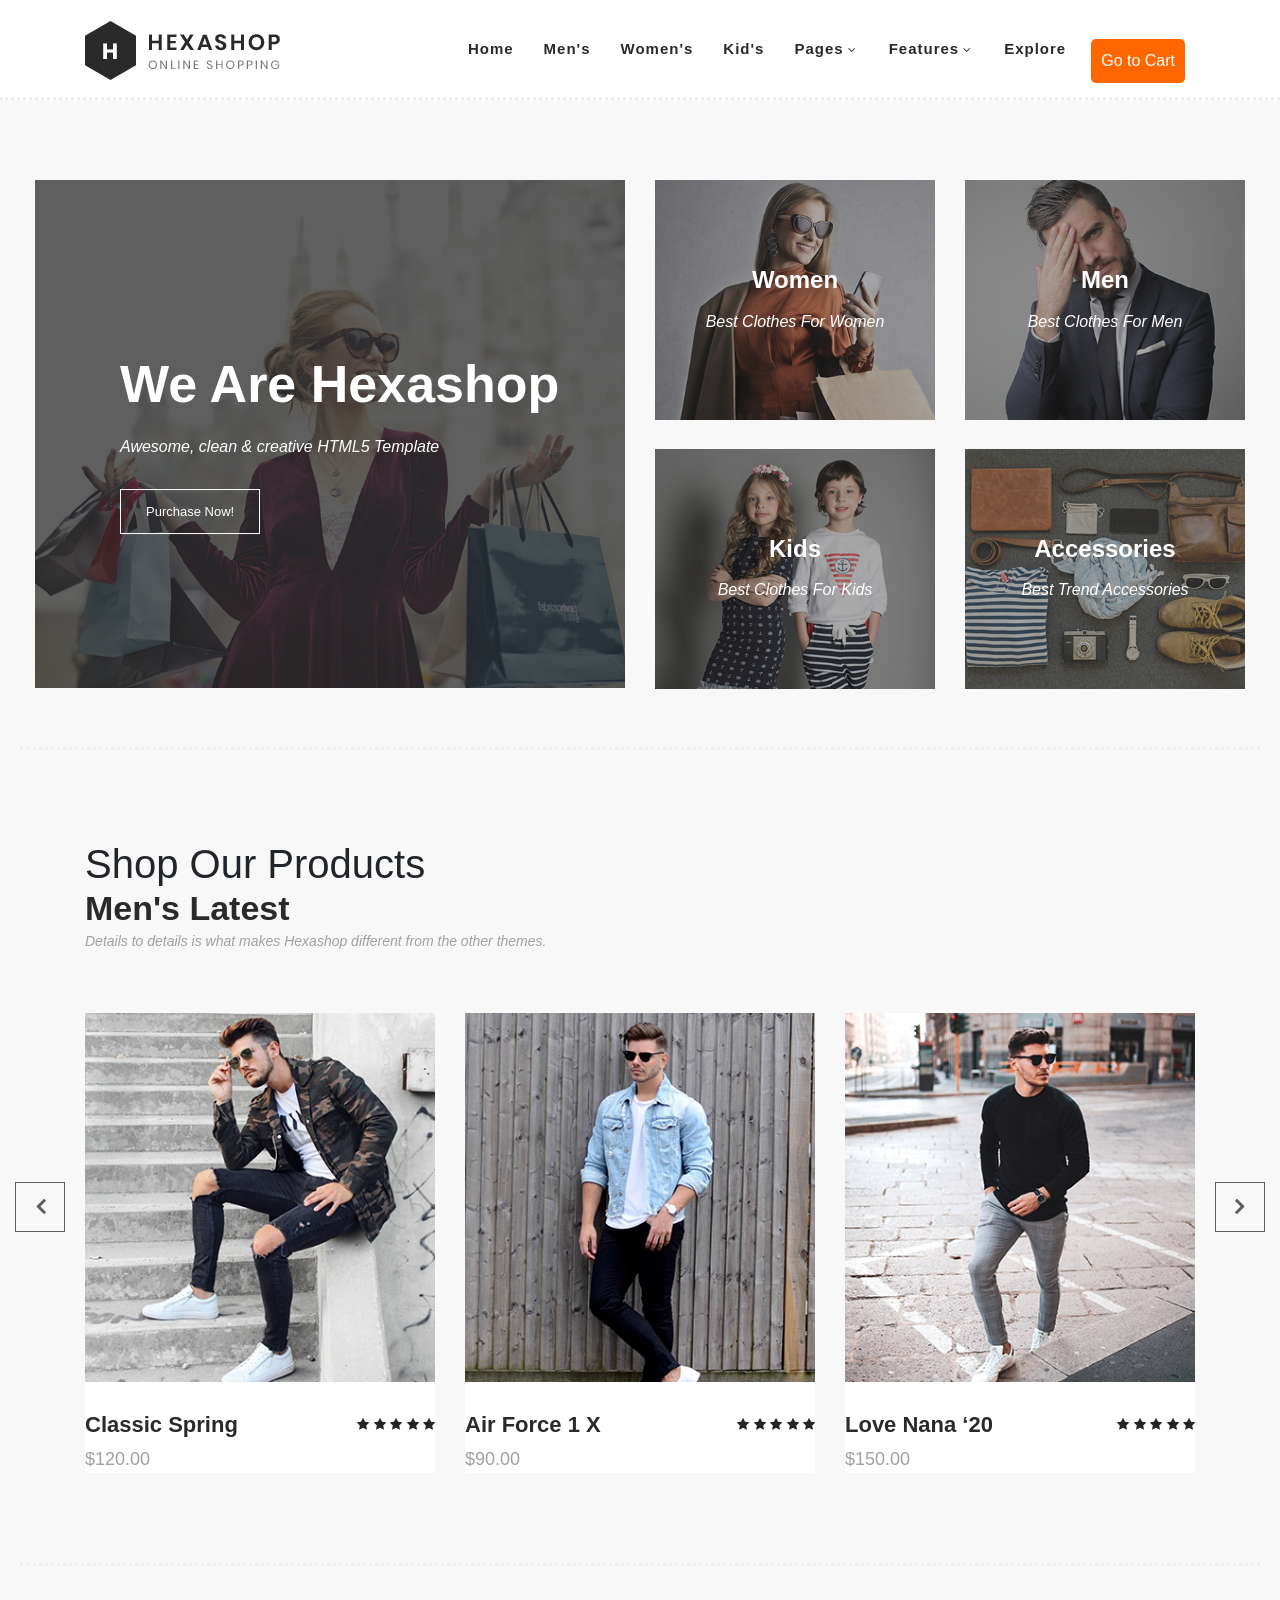
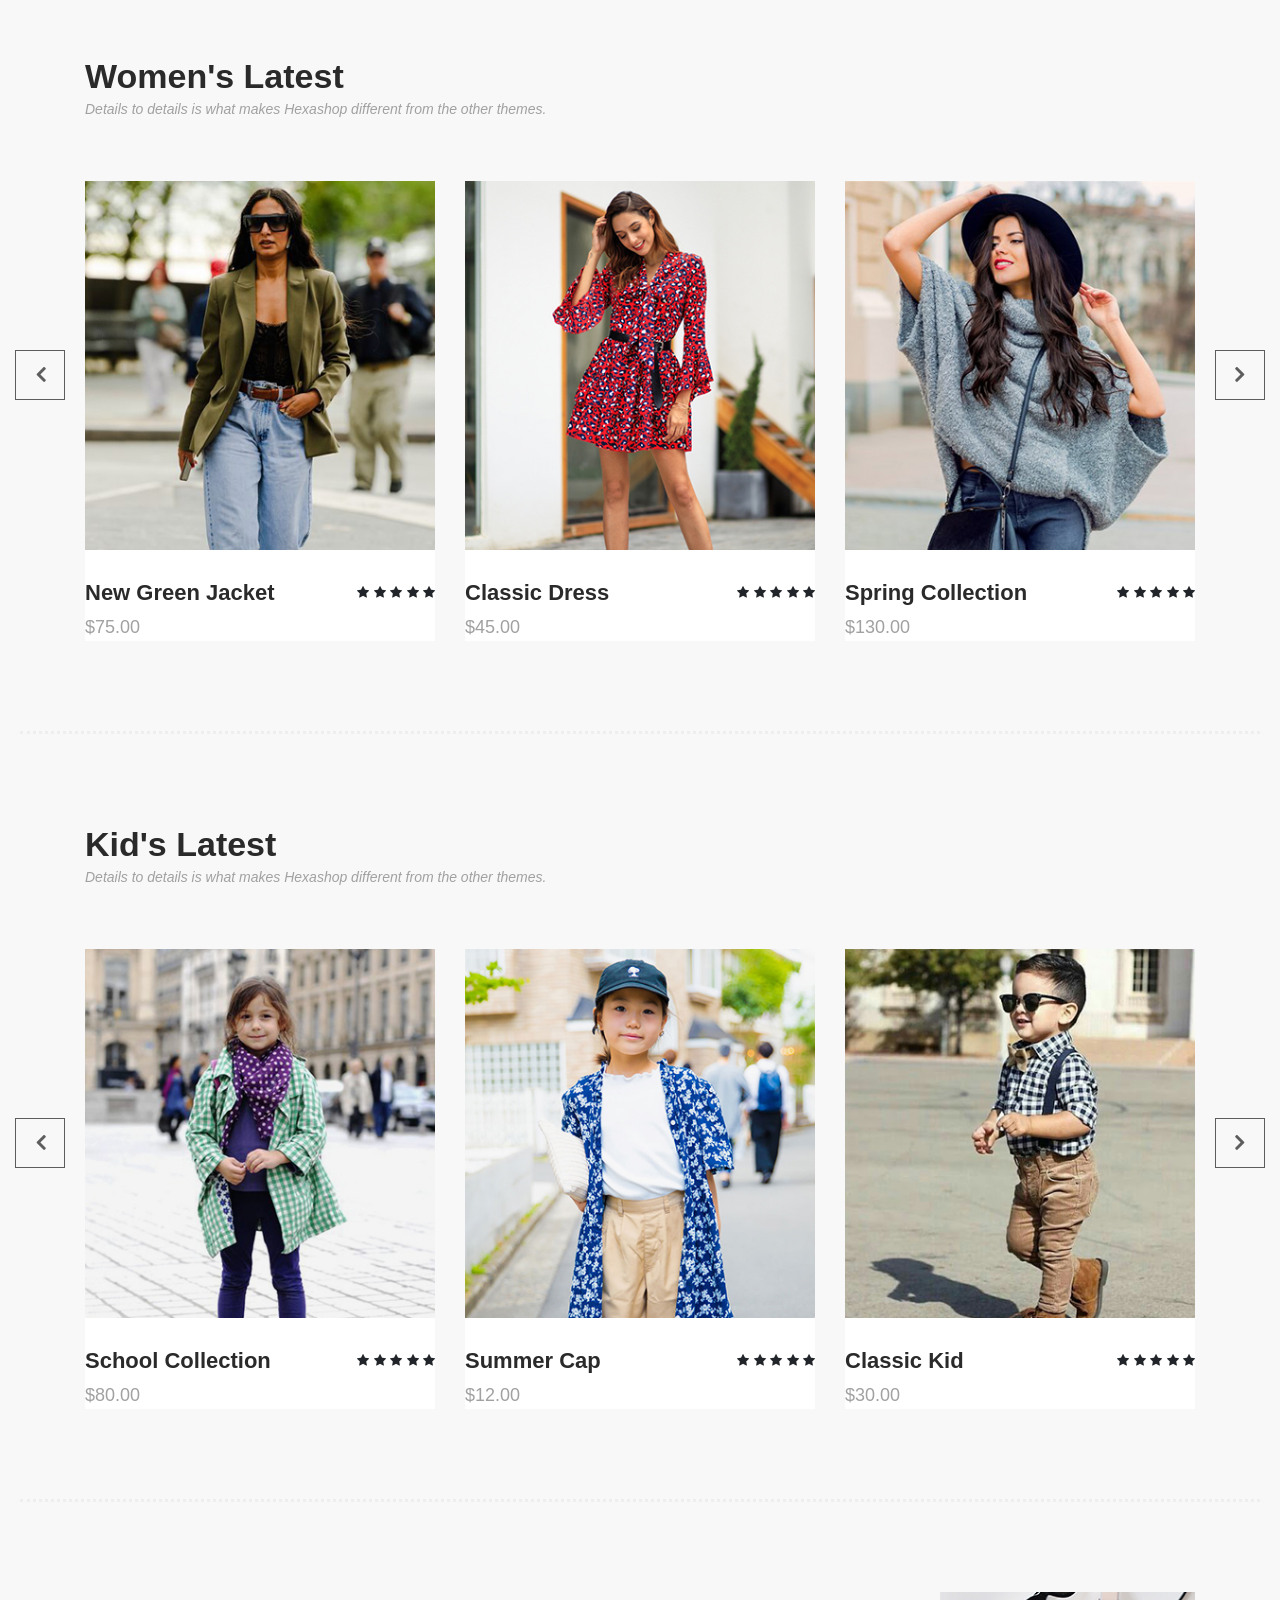
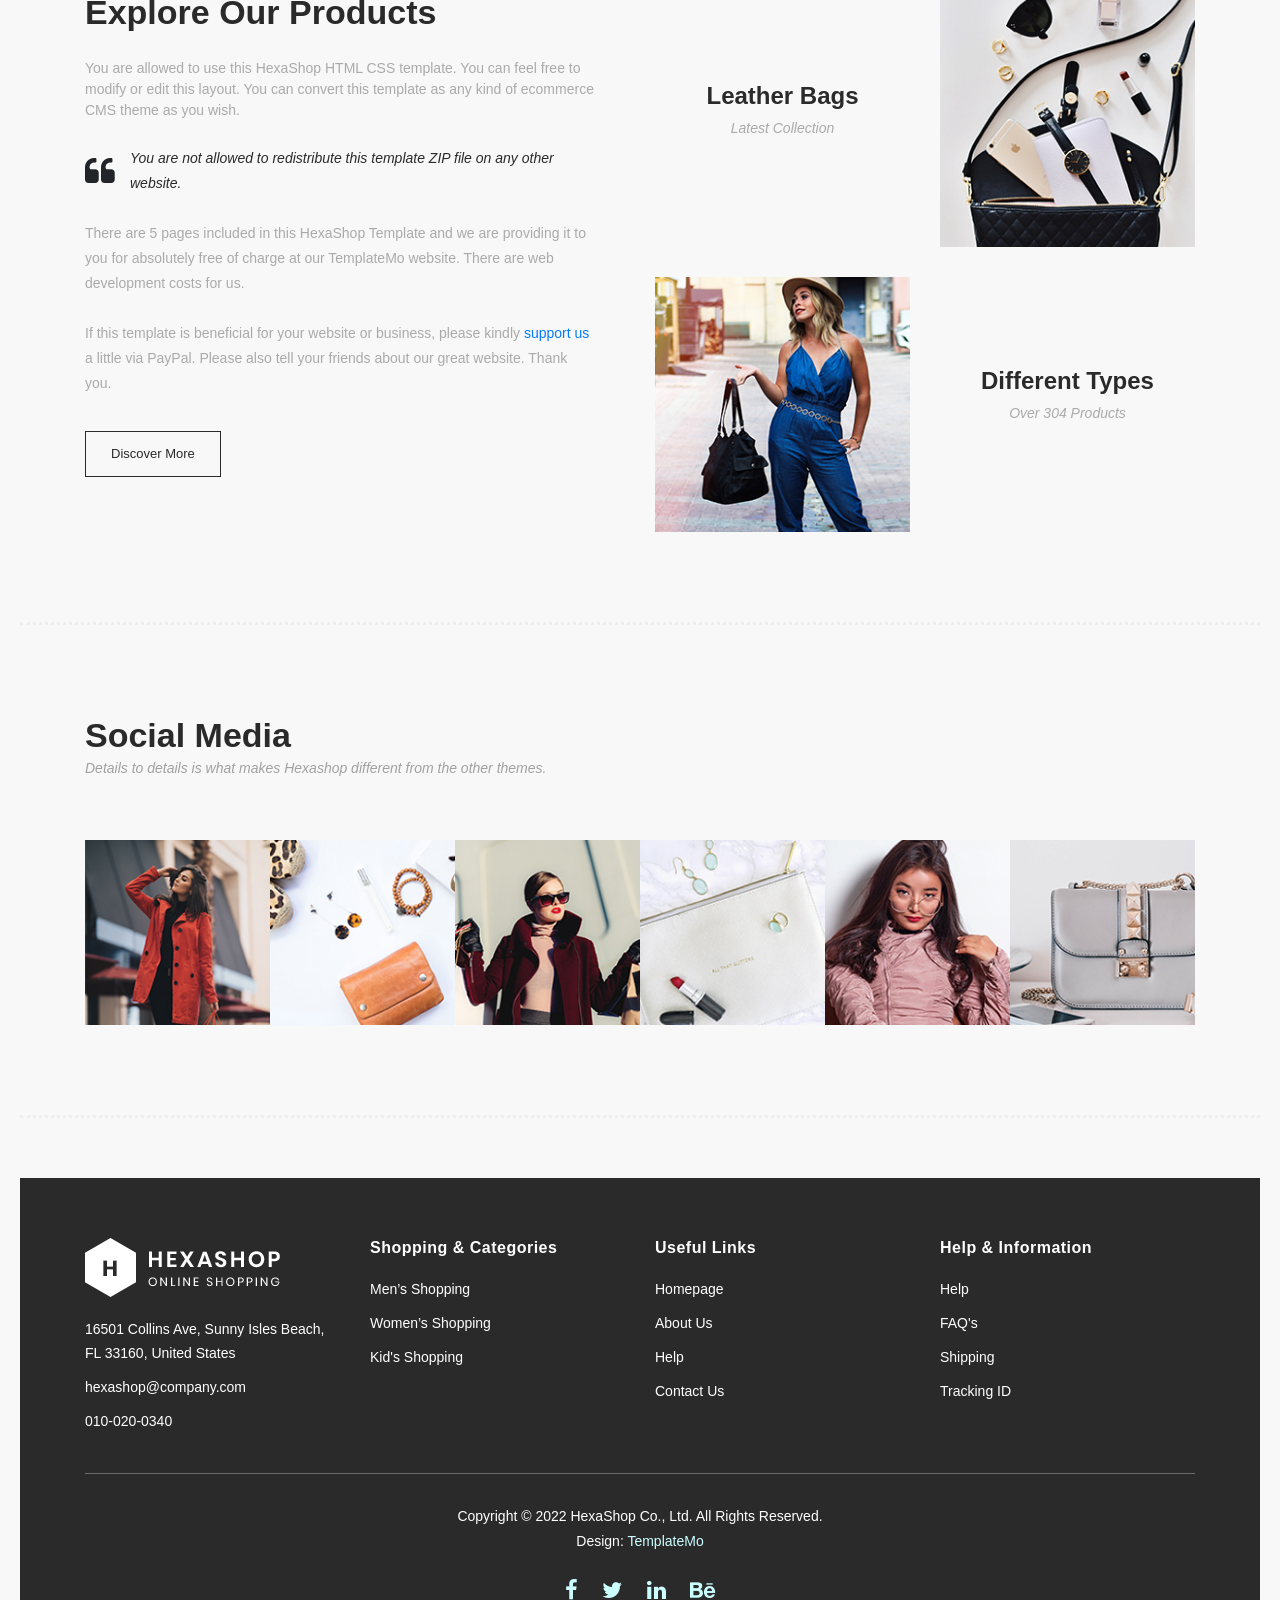
==== index.html @ 86f13da2 "Add files via upload" ====
<!DOCTYPE html>
<html lang="en">

  <head>

    <meta charset="utf-8">
    <meta name="viewport" content="width=device-width, initial-scale=1, shrink-to-fit=no">
    <meta name="description" content="">
    <meta name="author" content="">
    <link href="https://fonts.googleapis.com/css?family=Poppins:100,200,300,400,500,600,700,800,900&display=swap" rel="stylesheet">

    <title>Hexashop Ecommerce HTML CSS Template</title>


    <!-- Additional CSS Files -->
    <link rel="stylesheet" type="text/css" href="assets/css/bootstrap.min.css">

    <link rel="stylesheet" type="text/css" href="assets/css/font-awesome.css">

    <link rel="stylesheet" href="assets/css/templatemo-hexashop.css">

    <link rel="stylesheet" href="assets/css/owl-carousel.css">

    <link rel="stylesheet" href="assets/css/lightbox.css">
    <link rel="stylesheet" href="style.css">
<!--

TemplateMo 571 Hexashop

https://templatemo.com/tm-571-hexashop

-->
    </head>
    
    <body>
    
    <!-- ***** Preloader Start ***** -->
    <div id="preloader">
        <div class="jumper">
            <div></div>
            <div></div>
            <div></div>
        </div>
    </div>  
    <!-- ***** Preloader End ***** -->
    
    
    <!-- ***** Header Area Start ***** -->
    <header class="header-area header-sticky">
        <div class="container">
            <div class="row">
                <div class="col-12">
                    <nav class="main-nav">
                        <!-- ***** Logo Start ***** -->
                        <a href="index.html" class="logo">
                            <img src="assets/images/logo.png">
                        </a>
                        <!-- ***** Logo End ***** -->
                        <!-- ***** Menu Start ***** -->
                        <ul class="nav">
                            <li class="scroll-to-section"><a href="#top" class="active">Home</a></li>
                            <li class="scroll-to-section"><a href="#men">Men's</a></li>
                            <li class="scroll-to-section"><a href="#women">Women's</a></li>
                            <li class="scroll-to-section"><a href="#kids">Kid's</a></li>
                            <li class="submenu">
                                <a href="javascript:;">Pages</a>
                                <ul>
                                    <li><a href="about.html">About Us</a></li>
                                    <li><a href="products.html">Products</a></li>
                                    <li><a href="single-product.html">Single Product</a></li>
                                    <li><a href="contact.html">Contact Us</a></li>
                                </ul>
                            </li>
                            <li class="submenu">
                                <a href="javascript:;">Features</a>
                                <ul>
                                    <li><a href="#">Features Page 1</a></li>
                                    <li><a href="#">Features Page 2</a></li>
                                    <li><a href="#">Features Page 3</a></li>
                                    <li><a rel="nofollow" href="https://templatemo.com/page/4" target="_blank">Template Page 4</a></li>
                                </ul>
                            </li>
                            <li class="scroll-to-section"><a href="#explore">Explore</a></li>
                            <div class="cart">
                                <a href="single-product.html"><button>Go to Cart</button></a>
                            </div>
                        </ul>
                        
                        <a class='menu-trigger'>
                            <span>Menu</span>
                        </a>
                       
                        <!-- ***** Menu End ***** -->
                    </nav>
                </div>
            </div>
        </div>
    </header>
    <!-- ***** Header Area End ***** -->

    <!-- ***** Main Banner Area Start ***** -->
    <div class="main-banner" id="top">
        <div class="container-fluid">
            <div class="row">
                <div class="col-lg-6">
                    <div class="left-content">
                        <div class="thumb">
                            <div class="inner-content">
                                <h4>We Are Hexashop</h4>
                                <span>Awesome, clean &amp; creative HTML5 Template</span>
                                <div class="main-border-button">
                                    <a href="#">Purchase Now!</a>
                                </div>
                            </div>
                            <img src="assets/images/left-banner-image.jpg" alt="">
                        </div>
                    </div>
                </div>
                <div class="col-lg-6">
                    <div class="right-content">
                        <div class="row">
                            <div class="col-lg-6">
                                <div class="right-first-image">
                                    <div class="thumb">
                                        <div class="inner-content">
                                            <h4>Women</h4>
                                            <span>Best Clothes For Women</span>
                                        </div>
                                        <div class="hover-content">
                                            <div class="inner">
                                                <h4>Women</h4>
                                                <p>Lorem ipsum dolor sit amet, conservisii ctetur adipiscing elit incid.</p>
                                                <div class="main-border-button">
                                                    <a href="#">Discover More</a>
                                                </div>
                                            </div>
                                        </div>
                                        <img src="assets/images/baner-right-image-01.jpg">
                                    </div>
                                </div>
                            </div>
                            <div class="col-lg-6">
                                <div class="right-first-image">
                                    <div class="thumb">
                                        <div class="inner-content">
                                            <h4>Men</h4>
                                            <span>Best Clothes For Men</span>
                                        </div>
                                        <div class="hover-content">
                                            <div class="inner">
                                                <h4>Men</h4>
                                                <p>Lorem ipsum dolor sit amet, conservisii ctetur adipiscing elit incid.</p>
                                                <div class="main-border-button">
                                                    <a href="#">Discover More</a>
                                                </div>
                                            </div>
                                        </div>
                                        <img src="assets/images/baner-right-image-02.jpg">
                                    </div>
                                </div>
                            </div>
                            <div class="col-lg-6">
                                <div class="right-first-image">
                                    <div class="thumb">
                                        <div class="inner-content">
                                            <h4>Kids</h4>
                                            <span>Best Clothes For Kids</span>
                                        </div>
                                        <div class="hover-content">
                                            <div class="inner">
                                                <h4>Kids</h4>
                                                <p>Lorem ipsum dolor sit amet, conservisii ctetur adipiscing elit incid.</p>
                                                <div class="main-border-button">
                                                    <a href="#">Discover More</a>
                                                </div>
                                            </div>
                                        </div>
                                        <img src="assets/images/baner-right-image-03.jpg">
                                    </div>
                                </div>
                            </div>
                            <div class="col-lg-6">
                                <div class="right-first-image">
                                    <div class="thumb">
                                        <div class="inner-content">
                                            <h4>Accessories</h4>
                                            <span>Best Trend Accessories</span>
                                        </div>
                                        <div class="hover-content">
                                            <div class="inner">
                                                <h4>Accessories</h4>
                                                <p>Lorem ipsum dolor sit amet, conservisii ctetur adipiscing elit incid.</p>
                                                <div class="main-border-button">
                                                    <a href="#">Discover More</a>
                                                </div>
                                            </div>
                                        </div>
                                        <img src="assets/images/baner-right-image-04.jpg">
                                    </div>
                                </div>
                            </div>
                        </div>
                    </div>
                </div>
            </div>
        </div>
    </div>
    <!-- ***** Main Banner Area End ***** -->

    <!-- ***** Men Area Starts ***** -->
    <section class="section" id="men">
        <div class="container">
            <div class="row">
                <div class="col-lg-6">
                    <div class="section-heading">
                        <h1>Shop Our Products</h1>
                        <h2>Men's Latest</h2>
                        <span>Details to details is what makes Hexashop different from the other themes.</span>
                    </div>
                </div>
            </div>
        </div>
        <div class="container">
            <div class="row">
                <div class="col-lg-12">
                    <div class="men-item-carousel">
                        <div class="owl-men-item owl-carousel">
                            <div class="item">
                                <div class="thumb">
                                    <div class="hover-content">
                                        <ul> 
                                            <button class="add-to-cart" data-product="Product 1" data-price="10.00">Add to Cart</button>
                                        </ul>
                                    </div>
                                    <img src="assets/images/men-01.jpg" alt="">
                                </div>
                                <div class="down-content">
                                    <h4>Classic Spring</h4>
                                    <span>$120.00</span>
                                    <ul class="stars">
                                        <li><i class="fa fa-star"></i></li>
                                        <li><i class="fa fa-star"></i></li>
                                        <li><i class="fa fa-star"></i></li>
                                        <li><i class="fa fa-star"></i></li>
                                        <li><i class="fa fa-star"></i></li>
                                    </ul>
                                </div>
                            </div>
                            <div class="item">
                                <div class="thumb">
                                    <div class="hover-content">
                                        <ul> 
                                            <button class="add-to-cart" data-product="Product 1" data-price="10.00">Add to Cart</button>
                                        </ul>
                                    </div>
                                    <img src="assets/images/men-02.jpg" alt="">
                                </div>
                                <div class="down-content">
                                    <h4>Air Force 1 X</h4>
                                    <span>$90.00</span>
                                    <ul class="stars">
                                        <li><i class="fa fa-star"></i></li>
                                        <li><i class="fa fa-star"></i></li>
                                        <li><i class="fa fa-star"></i></li>
                                        <li><i class="fa fa-star"></i></li>
                                        <li><i class="fa fa-star"></i></li>
                                    </ul>
                                </div>
                            </div>
                            <div class="item">
                                <div class="thumb">
                                    <div class="hover-content">
                                        <ul>
                                            <button class="add-to-cart" data-product="Product 1" data-price="10.00">Add to Cart</button>
                                        </ul>
                                    </div>
                                    <img src="assets/images/men-03.jpg" alt="">
                                </div>
                                <div class="down-content">
                                    <h4>Love Nana ‘20</h4>
                                    <span>$150.00</span>
                                    <ul class="stars">
                                        <li><i class="fa fa-star"></i></li>
                                        <li><i class="fa fa-star"></i></li>
                                        <li><i class="fa fa-star"></i></li>
                                        <li><i class="fa fa-star"></i></li>
                                        <li><i class="fa fa-star"></i></li>
                                    </ul>
                                </div>
                            </div>
                            <div class="item">
                                <div class="thumb">
                                    <div class="hover-content">
                                        <ul>
                                            <button class="add-to-cart" data-product="Product 1" data-price="10.00">Add to Cart</button>
                                        </ul>
                                    </div>
                                    <img src="assets/images/men-01.jpg" alt="">
                                </div>
                                <div class="down-content">
                                    <h4>Classic Spring</h4>
                                    <span>$120.00</span>
                                    <ul class="stars">
                                        <li><i class="fa fa-star"></i></li>
                                        <li><i class="fa fa-star"></i></li>
                                        <li><i class="fa fa-star"></i></li>
                                        <li><i class="fa fa-star"></i></li>
                                        <li><i class="fa fa-star"></i></li>
                                    </ul>
                                </div>
                            </div>
                        </div>
                    </div>
                </div>
            </div>
        </div>
    </section>
    <!-- ***** Men Area Ends ***** -->

    <!-- ***** Women Area Starts ***** -->
    <section class="section" id="women">
        <div class="container">
            <div class="row">
                <div class="col-lg-6">
                    <div class="section-heading">
                        <h2>Women's Latest</h2>
                        <span>Details to details is what makes Hexashop different from the other themes.</span>
                    </div>
                </div>
            </div>
        </div>
        <div class="container">
            <div class="row">
                <div class="col-lg-12">
                    <div class="women-item-carousel">
                        <div class="owl-women-item owl-carousel">
                            <div class="item">
                                <div class="thumb">
                                    <div class="hover-content">
                                        <ul>
                                    
                                            <button class="add-to-cart" data-product="Product 1" data-price="10.00">Add to Cart</button>
                                        </ul>
                                    </div>
                                    <img src="assets/images/women-01.jpg" alt="">
                                </div>
                                <div class="down-content">
                                    <h4>New Green Jacket</h4>
                                    <span>$75.00</span>
                                    <ul class="stars">
                                        <li><i class="fa fa-star"></i></li>
                                        <li><i class="fa fa-star"></i></li>
                                        <li><i class="fa fa-star"></i></li>
                                        <li><i class="fa fa-star"></i></li>
                                        <li><i class="fa fa-star"></i></li>
                                    </ul>
                                </div>
                            </div>
                            <div class="item">
                                <div class="thumb">
                                    <div class="hover-content">
                                        <ul>
                                       
                                            <button class="add-to-cart" data-product="Product 1" data-price="10.00">Add to Cart</button>
                                        </ul>
                                    </div>
                                    <img src="assets/images/women-02.jpg" alt="">
                                </div>
                                <div class="down-content">
                                    <h4>Classic Dress</h4>
                                    <span>$45.00</span>
                                    <ul class="stars">
                                        <li><i class="fa fa-star"></i></li>
                                        <li><i class="fa fa-star"></i></li>
                                        <li><i class="fa fa-star"></i></li>
                                        <li><i class="fa fa-star"></i></li>
                                        <li><i class="fa fa-star"></i></li>
                                    </ul>
                                </div>
                            </div>
                            <div class="item">
                                <div class="thumb">
                                    <div class="hover-content">
                                        <ul>
                            
                                            <button class="add-to-cart" data-product="Product 1" data-price="10.00">Add to Cart</button>
                                        </ul>
                                    </div>
                                    <img src="assets/images/women-03.jpg" alt="">
                                </div>
                                <div class="down-content">
                                    <h4>Spring Collection</h4>
                                    <span>$130.00</span>
                                    <ul class="stars">
                                        <li><i class="fa fa-star"></i></li>
                                        <li><i class="fa fa-star"></i></li>
                                        <li><i class="fa fa-star"></i></li>
                                        <li><i class="fa fa-star"></i></li>
                                        <li><i class="fa fa-star"></i></li>
                                    </ul>
                                </div>
                            </div>
                            <div class="item">
                                <div class="thumb">
                                    <div class="hover-content">
                                        <ul>
                                       
                                            <button class="add-to-cart" data-product="Product 1" data-price="10.00">Add to Cart</button>
                                        </ul>
                                    </div>
                                    <img src="assets/images/women-01.jpg" alt="">
                                </div>
                                <div class="down-content">
                                    <h4>Classic Spring</h4>
                                    <span>$120.00</span>
                                    <ul class="stars">
                                        <li><i class="fa fa-star"></i></li>
                                        <li><i class="fa fa-star"></i></li>
                                        <li><i class="fa fa-star"></i></li>
                                        <li><i class="fa fa-star"></i></li>
                                        <li><i class="fa fa-star"></i></li>
                                    </ul>
                                </div>
                            </div>
                        </div>
                    </div>
                </div>
            </div>
        </div>
    </section>
    <!-- ***** Women Area Ends ***** -->

    <!-- ***** Kids Area Starts ***** -->
    <section class="section" id="kids">
        <div class="container">
            <div class="row">
                <div class="col-lg-6">
                    <div class="section-heading">
                        <h2>Kid's Latest</h2>
                        <span>Details to details is what makes Hexashop different from the other themes.</span>
                    </div>
                </div>
            </div>
        </div>
        <div class="container">
            <div class="row">
                <div class="col-lg-12">
                    <div class="kid-item-carousel">
                        <div class="owl-kid-item owl-carousel">
                            <div class="item">
                                <div class="thumb">
                                    <div class="hover-content">
                                         <ul> 
                                                <button class="add-to-cart" data-product="Product 1" data-price="10.00">Add to Cart</button>
                                            </ul>
                                    </div>
                                    <img src="assets/images/kid-01.jpg" alt="">
                                </div>
                                <div class="down-content">
                                    <h4>School Collection</h4>
                                    <span>$80.00</span>
                                    <ul class="stars">
                                        <li><i class="fa fa-star"></i></li>
                                        <li><i class="fa fa-star"></i></li>
                                        <li><i class="fa fa-star"></i></li>
                                        <li><i class="fa fa-star"></i></li>
                                        <li><i class="fa fa-star"></i></li>
                                    </ul>
                                </div>
                            </div>
                            <div class="item">
                                <div class="thumb">
                                    <div class="hover-content">
                                        <ul>
                                     
                                            <button class="add-to-cart" data-product="Product 1" data-price="10.00">Add to Cart</button>
                                        </ul>
                                    </div>
                                    <img src="assets/images/kid-02.jpg" alt="">
                                </div>
                                <div class="down-content">
                                    <h4>Summer Cap</h4>
                                    <span>$12.00</span>
                                    <ul class="stars">
                                        <li><i class="fa fa-star"></i></li>
                                        <li><i class="fa fa-star"></i></li>
                                        <li><i class="fa fa-star"></i></li>
                                        <li><i class="fa fa-star"></i></li>
                                        <li><i class="fa fa-star"></i></li>
                                    </ul>
                                </div>
                            </div>
                            <div class="item">
                                <div class="thumb">
                                    <div class="hover-content">
                                        <ul>
                                        
                                            <button class="add-to-cart" data-product="Product 1" data-price="10.00">Add to Cart</button>
                                        </ul>
                                    </div>
                                    <img src="assets/images/kid-03.jpg" alt="">
                                </div>
                                <div class="down-content">
                                    <h4>Classic Kid</h4>
                                    <span>$30.00</span>
                                    <ul class="stars">
                                        <li><i class="fa fa-star"></i></li>
                                        <li><i class="fa fa-star"></i></li>
                                        <li><i class="fa fa-star"></i></li>
                                        <li><i class="fa fa-star"></i></li>
                                        <li><i class="fa fa-star"></i></li>
                                    </ul>
                                </div>
                            </div>
                            <div class="item">
                                <div class="thumb">
                                    <div class="hover-content">
                                        <ul>
                              
                                            <button class="add-to-cart" data-product="Product 1" data-price="10.00">Add to Cart</button>
                                        </ul>
                                    </div>
                                    <img src="assets/images/kid-01.jpg" alt="">
                                </div>
                                <div class="down-content">
                                    <h4>Classic Spring</h4>
                                    <span>$120.00</span>
                                    <ul class="stars">
                                        <li><i class="fa fa-star"></i></li>
                                        <li><i class="fa fa-star"></i></li>
                                        <li><i class="fa fa-star"></i></li>
                                        <li><i class="fa fa-star"></i></li>
                                        <li><i class="fa fa-star"></i></li>
                                    </ul>
                                </div>
                            </div>
                        </div>
                    </div>
                </div>
            </div>
        </div>
    </section>
    <!-- ***** Kids Area Ends ***** -->

    <!-- ***** Explore Area Starts ***** -->
    <section class="section" id="explore">
        <div class="container">
            <div class="row">
                <div class="col-lg-6">
                    <div class="left-content">
                        <h2>Explore Our Products</h2>
                        <span>You are allowed to use this HexaShop HTML CSS template. You can feel free to modify or edit this layout. You can convert this template as any kind of ecommerce CMS theme as you wish.</span>
                        <div class="quote">
                            <i class="fa fa-quote-left"></i><p>You are not allowed to redistribute this template ZIP file on any other website.</p>
                        </div>
                        <p>There are 5 pages included in this HexaShop Template and we are providing it to you for absolutely free of charge at our TemplateMo website. There are web development costs for us.</p>
                        <p>If this template is beneficial for your website or business, please kindly <a rel="nofollow" href="https://paypal.me/templatemo" target="_blank">support us</a> a little via PayPal. Please also tell your friends about our great website. Thank you.</p>
                        <div class="main-border-button">
                            <a href="products.html">Discover More</a>
                        </div>
                    </div>
                </div>
                <div class="col-lg-6">
                    <div class="right-content">
                        <div class="row">
                            <div class="col-lg-6">
                                <div class="leather">
                                    <h4>Leather Bags</h4>
                                    <span>Latest Collection</span>
                                </div>
                            </div>
                            <div class="col-lg-6">
                                <div class="first-image">
                                    <img src="assets/images/explore-image-01.jpg" alt="">
                                </div>
                            </div>
                            <div class="col-lg-6">
                                <div class="second-image">
                                    <img src="assets/images/explore-image-02.jpg" alt="">
                                </div>
                            </div>
                            <div class="col-lg-6">
                                <div class="types">
                                    <h4>Different Types</h4>
                                    <span>Over 304 Products</span>
                                </div>
                            </div>
                        </div>
                    </div>
                </div>
            </div>
        </div>
    </section>
    <!-- ***** Explore Area Ends ***** -->

    <!-- ***** Social Area Starts ***** -->
    <section class="section" id="social">
        <div class="container">
            <div class="row">
                <div class="col-lg-12">
                    <div class="section-heading">
                        <h2>Social Media</h2>
                        <span>Details to details is what makes Hexashop different from the other themes.</span>
                    </div>
                </div>
            </div>
        </div>
        <div class="container">
            <div class="row images">
                <div class="col-2">
                    <div class="thumb">
                        <div class="icon">
                            <a href="http://instagram.com">
                                <h6>Fashion</h6>
                                <i class="fa fa-instagram"></i>
                            </a>
                        </div>
                        <img src="assets/images/instagram-01.jpg" alt="">
                    </div>
                </div>
                <div class="col-2">
                    <div class="thumb">
                        <div class="icon">
                            <a href="http://instagram.com">
                                <h6>New</h6>
                                <i class="fa fa-instagram"></i>
                            </a>
                        </div>
                        <img src="assets/images/instagram-02.jpg" alt="">
                    </div>
                </div>
                <div class="col-2">
                    <div class="thumb">
                        <div class="icon">
                            <a href="http://instagram.com">
                                <h6>Brand</h6>
                                <i class="fa fa-instagram"></i>
                            </a>
                        </div>
                        <img src="assets/images/instagram-03.jpg" alt="">
                    </div>
                </div>
                <div class="col-2">
                    <div class="thumb">
                        <div class="icon">
                            <a href="http://instagram.com">
                                <h6>Makeup</h6>
                                <i class="fa fa-instagram"></i>
                            </a>
                        </div>
                        <img src="assets/images/instagram-04.jpg" alt="">
                    </div>
                </div>
                <div class="col-2">
                    <div class="thumb">
                        <div class="icon">
                            <a href="http://instagram.com">
                                <h6>Leather</h6>
                                <i class="fa fa-instagram"></i>
                            </a>
                        </div>
                        <img src="assets/images/instagram-05.jpg" alt="">
                    </div>
                </div>
                <div class="col-2">
                    <div class="thumb">
                        <div class="icon">
                            <a href="http://instagram.com">
                                <h6>Bag</h6>
                                <i class="fa fa-instagram"></i>
                            </a>
                        </div>
                        <img src="assets/images/instagram-06.jpg" alt="">
                    </div>
                </div>
            </div>
        </div>
    </section>
    <!-- ***** Social Area Ends ***** -->

    <!-- ***** Footer Start ***** -->
    <footer>
        <div class="container">
            <div class="row">
                <div class="col-lg-3">
                    <div class="first-item">
                        <div class="logo">
                            <img src="assets/images/white-logo.png" alt="hexashop ecommerce templatemo">
                        </div>
                        <ul>
                            <li><a href="#">16501 Collins Ave, Sunny Isles Beach, FL 33160, United States</a></li>
                            <li><a href="#">hexashop@company.com</a></li>
                            <li><a href="#">010-020-0340</a></li>
                        </ul>
                    </div>
                </div>
                <div class="col-lg-3">
                    <h4>Shopping &amp; Categories</h4>
                    <ul>
                        <li><a href="#">Men’s Shopping</a></li>
                        <li><a href="#">Women’s Shopping</a></li>
                        <li><a href="#">Kid's Shopping</a></li>
                    </ul>
                </div>
                <div class="col-lg-3">
                    <h4>Useful Links</h4>
                    <ul>
                        <li><a href="#">Homepage</a></li>
                        <li><a href="#">About Us</a></li>
                        <li><a href="#">Help</a></li>
                        <li><a href="#">Contact Us</a></li>
                    </ul>
                </div>
                <div class="col-lg-3">
                    <h4>Help &amp; Information</h4>
                    <ul>
                        <li><a href="#">Help</a></li>
                        <li><a href="#">FAQ's</a></li>
                        <li><a href="#">Shipping</a></li>
                        <li><a href="#">Tracking ID</a></li>
                    </ul>
                </div>
                <div class="col-lg-12">
                    <div class="under-footer">
                        <p>Copyright © 2022 HexaShop Co., Ltd. All Rights Reserved. 
                        
                        <br>Design: <a href="https://templatemo.com" target="_parent" title="free css templates">TemplateMo</a></p>
                        <ul>
                            <li><a href="#"><i class="fa fa-facebook"></i></a></li>
                            <li><a href="#"><i class="fa fa-twitter"></i></a></li>
                            <li><a href="#"><i class="fa fa-linkedin"></i></a></li>
                            <li><a href="#"><i class="fa fa-behance"></i></a></li>
                        </ul>
                    </div>
                </div>
            </div>
        </div>
    </footer>
    <div id="modal" class="modal">
        <div class="modal-content">
            <span class="close-btn">&times;</span>
            <p id="modal-message"></p>
            <button id="go-to-cart">Go to Cart</button>
            <button id="continue-shopping">Continue Shopping</button>
        </div>
    </div>
    

    <!-- jQuery -->
    <script src="assets/js/jquery-2.1.0.min.js"></script>

    <!-- Bootstrap -->
    <script src="assets/js/popper.js"></script>
    <script src="assets/js/bootstrap.min.js"></script>

    <!-- Plugins -->
    <script src="assets/js/owl-carousel.js"></script>
    <script src="assets/js/accordions.js"></script>
    <script src="assets/js/datepicker.js"></script>
    <script src="assets/js/scrollreveal.min.js"></script>
    <script src="assets/js/waypoints.min.js"></script>
    <script src="assets/js/jquery.counterup.min.js"></script>
    <script src="assets/js/imgfix.min.js"></script> 
    <script src="assets/js/slick.js"></script> 
    <script src="assets/js/lightbox.js"></script> 
    <script src="assets/js/isotope.js"></script> 
    
    <!-- Global Init -->
    <script src="assets/js/custom.js"></script>
    <script src="script/index.js"></script>

    <script>

        $(function() {
            var selectedClass = "";
            $("p").click(function(){
            selectedClass = $(this).attr("data-rel");
            $("#portfolio").fadeTo(50, 0.1);
                $("#portfolio div").not("."+selectedClass).fadeOut();
            setTimeout(function() {
              $("."+selectedClass).fadeIn();
              $("#portfolio").fadeTo(50, 1);
            }, 500);
                
            });
        });

    </script>

  </body>
</html>
---- assets/css/templatemo-hexashop.css ----
/*

TemplateMo 571 Hexashop

https://templatemo.com/tm-571-hexashop

*/

/* ---------------------------------------------
Table of contents
------------------------------------------------
01. font & reset css
02. reset
03. global styles
04. header
05. banner
06. features
07. testimonials
08. contact
09. footer
10. preloader
11. search
12. portfolio

--------------------------------------------- */
/* 
---------------------------------------------
font & reset css
--------------------------------------------- 
*/
@import url("https://fonts.googleapis.com/css?family=Poppins:100,200,300,400,500,600,700,800,900");
/* 
---------------------------------------------
reset
--------------------------------------------- 
*/
html, body, div, span, applet, object, iframe, h1, h2, h3, h4, h5, h6, p, blockquote, div
pre, a, abbr, acronym, address, big, cite, code, del, dfn, em, font, img, ins, kbd, q,
s, samp, small, strike, strong, sub, sup, tt, var, b, u, i, center, dl, dt, dd, ol, ul, li,
figure, header, nav, section, article, aside, footer, figcaption {
  margin: 0;
  padding: 0;
  border: 0;
  outline: 0;
}

.clearfix:after {
  content: ".";
  display: block;
  clear: both;
  visibility: hidden;
  line-height: 0;
  height: 0;
}

.clearfix {
  display: inline-block;
}

html[xmlns] .clearfix {
  display: block;
}

* html .clearfix {
  height: 1%;
}

ul, li {
  padding: 0;
  margin: 0;
  list-style: none;
}

header, nav, section, article, aside, footer, hgroup {
  display: block;
}

* {
  box-sizing: border-box;
}

html, body {
  font-family: 'Poppins', sans-serif;
  font-weight: 400;
  background-color: #fff;
  font-size: 16px;
  -ms-text-size-adjust: 100%;
  -webkit-font-smoothing: antialiased;
  -moz-osx-font-smoothing: grayscale;
}

a {
  text-decoration: none !important;
}

h1, h2, h3, h4, h5, h6 {
  margin-top: 0px;
  margin-bottom: 0px;
}

ul {
  margin-bottom: 0px;
}

p {
  font-size: 14px;
  line-height: 25px;
  color: #2a2a2a;
}

/* 
---------------------------------------------
global styles
--------------------------------------------- 
*/
html,
body {
  background: #fff;
  font-family: 'Poppins', sans-serif;
}

::selection {
  background: #2a2a2a;
  color: #fff;
}

::-moz-selection {
  background: #2a2a2a;
  color: #fff;
}

@media (max-width: 991px) {
  html, body {
    overflow-x: hidden;
  }
  .mobile-top-fix {
    margin-top: 30px;
    margin-bottom: 0px;
  }
  .mobile-bottom-fix {
    margin-bottom: 30px;
  }
  .mobile-bottom-fix-big {
    margin-bottom: 60px;
  }
}

.main-border-button a {
  font-size: 13px;
  color: #fff;
  border: 1px solid #fff;
  padding: 12px 25px;
  display: inline-block;
  font-weight: 500;
  transition: all .3s;
}

.main-border-button a:hover {
  background-color: #fff;
  color: #2a2a2a;
}

.main-white-button a {
  font-size: 13px;
  color: #2a2a2a;
  background-color: #fff;
  padding: 12px 25px;
  display: inline-block;
  border-radius: 3px;
  font-weight: 600;
  transition: all .3s;
}

.main-white-button a:hover {
  opacity: 0.9;
}

.main-text-button a {
  font-size: 13px;
  color: #fff;
  font-weight: 600;
  transition: all .3s;
}

.main-text-button a:hover {
  opacity: 0.9;
}

.section-heading h2 {
  font-size: 34px;
  font-weight: 700;
  color: #2a2a2a;
}

.section-heading span {
  font-size: 14px;
  color: #a1a1a1;
  font-style: italic;
  font-weight: 400;
}



/* 
---------------------------------------------
header
--------------------------------------------- 
*/

.background-header {
  border-bottom: none !important;
  background-color: #fff;
  height: 80px!important;
  position: fixed!important;
  top: 0px;
  left: 0px;
  right: 0px;
  box-shadow: 0px 0px 10px rgba(0,0,0,0.15)!important;
}

.background-header .logo,
.background-header .main-nav .nav li a {
  color: #1e1e1e!important;
}

.background-header .main-nav .nav li:hover a {
  color: #2a2a2a!important;
}

.background-header .nav li a.active {
  color: #2a2a2a!important;
}

.header-area {
  border-bottom: 3px dotted #eee;
  box-shadow: none;
  background-color: #fff;
  position: absolute;
  top: 0px;
  left: 0px;
  right: 0px;
  z-index: 100;
  height: 100px;
  -webkit-transition: all .5s ease 0s;
  -moz-transition: all .5s ease 0s;
  -o-transition: all .5s ease 0s;
  transition: all .5s ease 0s;
}

.header-area .main-nav {
  min-height: 80px;
  background: transparent;
}

.header-area .main-nav .logo {
  line-height: 100px;
  color: #fff;
  font-size: 28px;
  font-weight: 700;
  text-transform: uppercase;
  letter-spacing: 2px;
  float: left;
  -webkit-transition: all 0.3s ease 0s;
  -moz-transition: all 0.3s ease 0s;
  -o-transition: all 0.3s ease 0s;
  transition: all 0.3s ease 0s;
}

.background-header .main-nav .logo {
  line-height: 75px;
}

.background-header .nav {
  margin-top: 20px !important;
}

.header-area .main-nav .nav {
  float: right;
  margin-top: 30px;
  margin-right: 0px;
  background-color: transparent;
  -webkit-transition: all 0.3s ease 0s;
  -moz-transition: all 0.3s ease 0s;
  -o-transition: all 0.3s ease 0s;
  transition: all 0.3s ease 0s;
  position: relative;
  z-index: 999;
}

.header-area .main-nav .nav li {
  padding-left: 15px;
  padding-right: 15px;
}

.header-area .main-nav .nav li:last-child {
  padding-right: 0px;
}

.header-area .main-nav .nav li a {
  display: block;
  font-weight: 600;
  font-size: 15px;
  color: #2a2a2a;
  text-transform: capitalize;
  -webkit-transition: all 0.3s ease 0s;
  -moz-transition: all 0.3s ease 0s;
  -o-transition: all 0.3s ease 0s;
  transition: all 0.3s ease 0s;
  height: 40px;
  line-height: 40px;
  border: transparent;
  letter-spacing: 1px;
}

.header-area .main-nav .nav li a {
  color: #2a2a2a;
}

.header-area .main-nav .nav li:hover a,
.header-area .main-nav .nav li a.active {
  color: #aaa!important;
}

.background-header .main-nav .nav li:hover a,
.background-header .main-nav .nav li a.active {
  color: #aaa!important;
  opacity: 1;
}

.header-area .main-nav .nav li.submenu {
  position: relative;
  padding-right: 30px;
}

.header-area .main-nav .nav li.submenu:after {
  font-family: FontAwesome;
  content: "\f107";
  font-size: 12px;
  color: #2a2a2a;
  position: absolute;
  right: 18px;
  top: 12px;
}

.background-header .main-nav .nav li.submenu:after {
  color: #2a2a2a;
}

.header-area .main-nav .nav li.submenu ul {
  position: absolute;
  width: 200px;
  box-shadow: 0 2px 28px 0 rgba(0, 0, 0, 0.06);
  overflow: hidden;
  top: 50px;
  opacity: 0;
  transform: translateY(+2em);
  visibility: hidden;
  z-index: -1;
  transition: all 0.3s ease-in-out 0s, visibility 0s linear 0.3s, z-index 0s linear 0.01s;
}

.header-area .main-nav .nav li.submenu ul li {
  margin-left: 0px;
  padding-left: 0px;
  padding-right: 0px;
}

.header-area .main-nav .nav li.submenu ul li a {
  opacity: 1;
  display: block;
  background: #f7f7f7;
  color: #2a2a2a!important;
  padding-left: 20px;
  height: 40px;
  line-height: 40px;
  -webkit-transition: all 0.3s ease 0s;
  -moz-transition: all 0.3s ease 0s;
  -o-transition: all 0.3s ease 0s;
  transition: all 0.3s ease 0s;
  position: relative;
  font-size: 13px;
  font-weight: 400;
  border-bottom: 1px solid #eee;
}

.header-area .main-nav .nav li.submenu ul li a:hover {
  background: #fff;
  color: #aaa!important;
  padding-left: 25px;
}

.header-area .main-nav .nav li.submenu ul li a:hover:before {
  width: 3px;
}

.header-area .main-nav .nav li.submenu:hover ul {
  visibility: visible;
  opacity: 1;
  z-index: 1;
  transform: translateY(0%);
  transition-delay: 0s, 0s, 0.3s;
}

.header-area .main-nav .menu-trigger {
  cursor: pointer;
  display: block;
  position: absolute;
  top: 33px;
  width: 32px;
  height: 40px;
  text-indent: -9999em;
  z-index: 99;
  right: 40px;
  display: none;
}

.background-header .main-nav .menu-trigger {
  top: 23px;
}

.header-area .main-nav .menu-trigger span,
.header-area .main-nav .menu-trigger span:before,
.header-area .main-nav .menu-trigger span:after {
  -moz-transition: all 0.4s;
  -o-transition: all 0.4s;
  -webkit-transition: all 0.4s;
  transition: all 0.4s;
  background-color: #1e1e1e;
  display: block;
  position: absolute;
  width: 30px;
  height: 2px;
  left: 0;
}

.background-header .main-nav .menu-trigger span,
.background-header .main-nav .menu-trigger span:before,
.background-header .main-nav .menu-trigger span:after {
  background-color: #1e1e1e;
}

.header-area .main-nav .menu-trigger span:before,
.header-area .main-nav .menu-trigger span:after {
  -moz-transition: all 0.4s;
  -o-transition: all 0.4s;
  -webkit-transition: all 0.4s;
  transition: all 0.4s;
  background-color: #1e1e1e;
  display: block;
  position: absolute;
  width: 30px;
  height: 2px;
  left: 0;
  width: 75%;
}

.background-header .main-nav .menu-trigger span:before,
.background-header .main-nav .menu-trigger span:after {
  background-color: #1e1e1e;
}

.header-area .main-nav .menu-trigger span:before,
.header-area .main-nav .menu-trigger span:after {
  content: "";
}

.header-area .main-nav .menu-trigger span {
  top: 16px;
}

.header-area .main-nav .menu-trigger span:before {
  -moz-transform-origin: 33% 100%;
  -ms-transform-origin: 33% 100%;
  -webkit-transform-origin: 33% 100%;
  transform-origin: 33% 100%;
  top: -10px;
  z-index: 10;
}

.header-area .main-nav .menu-trigger span:after {
  -moz-transform-origin: 33% 0;
  -ms-transform-origin: 33% 0;
  -webkit-transform-origin: 33% 0;
  transform-origin: 33% 0;
  top: 10px;
}

.header-area .main-nav .menu-trigger.active span,
.header-area .main-nav .menu-trigger.active span:before,
.header-area .main-nav .menu-trigger.active span:after {
  background-color: transparent;
  width: 100%;
}

.header-area .main-nav .menu-trigger.active span:before {
  -moz-transform: translateY(6px) translateX(1px) rotate(45deg);
  -ms-transform: translateY(6px) translateX(1px) rotate(45deg);
  -webkit-transform: translateY(6px) translateX(1px) rotate(45deg);
  transform: translateY(6px) translateX(1px) rotate(45deg);
  background-color: #1e1e1e;
}

.background-header .main-nav .menu-trigger.active span:before {
  background-color: #1e1e1e;
}

.header-area .main-nav .menu-trigger.active span:after {
  -moz-transform: translateY(-6px) translateX(1px) rotate(-45deg);
  -ms-transform: translateY(-6px) translateX(1px) rotate(-45deg);
  -webkit-transform: translateY(-6px) translateX(1px) rotate(-45deg);
  transform: translateY(-6px) translateX(1px) rotate(-45deg);
  background-color: #1e1e1e;
}

.background-header .main-nav .menu-trigger.active span:after {
  background-color: #1e1e1e;
}

.header-area.header-sticky {
  min-height: 80px;
}

.header-area .nav {
  margin-top: 30px;
}

.header-area.header-sticky .nav li a.active {
  color: #aaa;
}

@media (max-width: 1200px) {
  .header-area .main-nav .nav li {
    padding-left: 12px;
    padding-right: 12px;
  }
  .header-area .main-nav:before {
    display: none;
  }
}

@media (max-width: 767px) {
  .header-area .main-nav .logo {
    color: #1e1e1e;
  }
  .header-area.header-sticky .nav li a:hover,
  .header-area.header-sticky .nav li a.active {
    color: #aaa!important;
    opacity: 1;
  }
  .header-area.header-sticky .nav li.search-icon a {
    width: 100%;
  }
  .header-area {
    background-color: #f7f7f7;
    padding: 0px 15px;
    height: 100px;
    box-shadow: none;
    text-align: center;
  }
  .header-area .container {
    padding: 0px;
  }
  .header-area .logo {
    margin-left: 30px;
  }
  .header-area .menu-trigger {
    display: block !important;
  }
  .header-area .main-nav {
    overflow: hidden;
  }
  .header-area .main-nav .nav {
    float: none;
    width: 100%;
    display: none;
    -webkit-transition: all 0s ease 0s;
    -moz-transition: all 0s ease 0s;
    -o-transition: all 0s ease 0s;
    transition: all 0s ease 0s;
    margin-left: 0px;
  }
  .header-area .main-nav .nav li:first-child {
    border-top: 1px solid #eee;
  }
  .header-area.header-sticky .nav {
    margin-top: 100px !important;
  }
  .header-area .main-nav .nav li {
    width: 100%;
    background: #fff;
    border-bottom: 1px solid #eee;
    padding-left: 0px !important;
    padding-right: 0px !important;
  }
  .header-area .main-nav .nav li a {
    height: 50px !important;
    line-height: 50px !important;
    padding: 0px !important;
    border: none !important;
    background: #f7f7f7 !important;
    color: #191a20 !important;
  }
  .header-area .main-nav .nav li a:hover {
    background: #eee !important;
    color: #aaa!important;
  }
  .header-area .main-nav .nav li.submenu ul {
    position: relative;
    visibility: inherit;
    opacity: 1;
    z-index: 1;
    transform: translateY(0%);
    transition-delay: 0s, 0s, 0.3s;
    top: 0px;
    width: 100%;
    box-shadow: none;
    height: 0px;
  }
  .header-area .main-nav .nav li.submenu ul li a {
    font-size: 12px;
    font-weight: 400;
  }
  .header-area .main-nav .nav li.submenu ul li a:hover:before {
    width: 0px;
  }
  .header-area .main-nav .nav li.submenu ul.active {
    height: auto !important;
  }
  .header-area .main-nav .nav li.submenu:after {
    color: #3B566E;
    right: 25px;
    font-size: 14px;
    top: 15px;
  }
  .header-area .main-nav .nav li.submenu:hover ul, .header-area .main-nav .nav li.submenu:focus ul {
    height: 0px;
  }
}

@media (min-width: 767px) {
  .header-area .main-nav .nav {
    display: flex !important;
  }
}


/* 
---------------------------------------------
banner
--------------------------------------------- 
*/

.main-banner {
  border-bottom: 3px dotted #eee;
  padding-top: 160px;
  padding-bottom: 30px;
}

.main-banner .left-content .thumb img {
  width: 100%;
  overflow: hidden;
}

.main-banner .left-content .inner-content {
  position: absolute;
  left: 100px;
  top: 50%;
  transform: translateY(-50%);
}

.main-banner .left-content .inner-content h4 {
  color: #fff;
  margin-top: -10px;
  font-size: 52px;
  font-weight: 700;
  margin-bottom: 20px;
}

.main-banner .left-content .inner-content span {
  font-size: 16px;
  color: #fff;
  font-weight: 400;
  font-style: italic;
  display: block;
  margin-bottom: 30px;
}

.main-banner .right-content .right-first-image {
  margin-bottom: 28.5px;
}

.main-banner .right-content .right-first-image .thumb {
  position: relative;
  text-align: center;
}

.main-banner .right-content .right-first-image .thumb img {
  width: 100%;
  overflow: hidden;
}

.main-banner .right-content .right-first-image .thumb .inner-content {
  position: absolute;
  top: 50%;
  transform: translateY(-50%);
  width: 100%;
  text-align: center;
}

.main-banner .right-content .right-first-image .thumb .inner-content h4 {
  color: #fff;
  font-size: 24px;
  font-weight: 700;
  margin-bottom: 15px;
}

.main-banner .right-content .right-first-image .thumb .inner-content span {
  font-size: 16px;
  color: #fff;
  font-style: italic;
}

.main-banner .right-content .right-first-image .thumb .hover-content {
  position: absolute;
  top: 15px;
  right: 15px;
  left: 15px;
  bottom: 15px;
  text-align: center;
  background-color: rgba(42,42,42,.97);
  opacity: 0;
  visibility: hidden;
  transition: all 0.5s;
}

.main-banner .right-content .right-first-image .thumb:hover .hover-content {
  opacity: 1;
  visibility: visible;
}

.main-banner .right-content .right-first-image .thumb .hover-content .inner {
  position: absolute;
  top: 50%;
  left: 50%;
  transform: translate(-50%, -50%);
  width: 100%;
}

.main-banner .right-content .right-first-image .thumb .hover-content h4 {
  color: #fff;
  font-size: 24px;
  font-weight: 700;
  margin-bottom: 15px;
}

.main-banner .right-content .right-first-image .thumb .hover-content p {
  color: #fff;
  padding: 0px 20px;
  margin-bottom: 20px;
}



/*
---------------------------------------------
Men
---------------------------------------------
*/

#men {
  padding-top: 90px;
  padding-bottom: 90px;
  border-bottom: 3px dotted #eee;
}

#men .section-heading {
  margin-bottom: 60px;
}

#men .item .down-content {
  padding-top: 30px;
  position: relative;
  z-index: 3;
  background-color: #fff;
}

#men .item .down-content h4 {
  font-size: 22px;
  color: #2a2a2a;
  font-weight: 700;
  margin-bottom: 8px;
}

#men .item .down-content span {
  font-size: 18px;
  color: #a1a1a1;
  font-weight: 500;
  display: block;
}

#men .item .down-content ul.stars {
  position: absolute;
  right: 0;
  top: 30px;
}

#men .item .down-content ul.stars li {
  display: inline;
  font-size: 13px;
}

#men .item .thumb .hover-content {
  position: absolute;
  z-index: 2;
  text-align: center;
  bottom: -60px;
  width: 100%;
  opacity: 0;
  visibility: hidden;
  transition: all .5s;
}

#men .item .thumb:hover .hover-content {
  bottom: 30px;
  opacity: 1;
  visibility: visible;
}

#men .item .thumb {
  position: relative;
}

#men .item .thumb .hover-content ul li {
  display: inline;
  margin: 0px 10px;
}

#men .item .thumb .hover-content ul li a {
  width: 50px;
  height: 50px;
  text-align: center;
  line-height: 50px;
  display: inline-block;
  color: #2a2a2a;
  background-color: #fff;
}


#men .owl-nav {
  text-align: center;
  position: absolute;
  width: 100%;
  top: 40%;
  transform: translateY(-25px);
}

#men .owl-dots {
  display: none;
}
    
#men .owl-nav .owl-prev{
  position: absolute;
  left: -80px;
  outline: none;
}

#men .owl-nav .owl-prev span,
#men .owl-nav .owl-next span {
  opacity: 0;
}

#men .owl-nav .owl-prev:before {
  display: inline-block;
  font-family: 'FontAwesome';
  color: #2a2a2a;
  font-size: 25px;
  font-weight: 700;
  content: '\f104';
  width: 50px;
  height: 50px;
  background-color: transparent;
  line-height: 48px;
  border :1px solid #2a2a2a;
}

#men .owl-nav .owl-prev {
  opacity: 0.75;
  transition: all .5s;
}

#men .owl-nav .owl-prev:hover {
  opacity: 1;
}

#men .owl-nav .owl-next {
  opacity: 0.75;
  transition: all .5s;
}

#men .owl-nav .owl-next:hover {
  opacity: 1;
}

#men .owl-nav .owl-next{
  outline: none;
  position: absolute;
  right: -85px;
}

#men .owl-nav .owl-next:before {
  display: inline-block;
  font-family: 'FontAwesome';
  color: #2a2a2a;
  font-size: 25px;
  font-weight: 700;
  content: '\f105';
  width: 50px;
  height: 50px;
  background-color: transparent;
  line-height: 48px;
  border :1px solid #2a2a2a;
}


/*
---------------------------------------------
Women
---------------------------------------------
*/

#women {
  padding-top: 90px;
  padding-bottom: 90px;
  border-bottom: 3px dotted #eee;
}

#women .section-heading {
  margin-bottom: 60px;
}

#women .item .down-content {
  padding-top: 30px;
  position: relative;
  z-index: 3;
  background-color: #fff;
}

#women .item .down-content h4 {
  font-size: 22px;
  color: #2a2a2a;
  font-weight: 700;
  margin-bottom: 8px;
}

#women .item .down-content span {
  font-size: 18px;
  color: #a1a1a1;
  font-weight: 500;
  display: block;
}

#women .item .down-content ul.stars {
  position: absolute;
  right: 0;
  top: 30px;
}

#women .item .down-content ul.stars li {
  display: inline;
  font-size: 13px;
}

#women .item .thumb .hover-content {
  position: absolute;
  z-index: 2;
  text-align: center;
  bottom: -60px;
  width: 100%;
  opacity: 0;
  visibility: hidden;
  transition: all .5s;
}

#women .item .thumb:hover .hover-content {
  bottom: 30px;
  opacity: 1;
  visibility: visible;
}

#women .item .thumb {
  position: relative;
}

#women .item .thumb .hover-content ul li {
  display: inline;
  margin: 0px 10px;
}

#women .item .thumb .hover-content ul li a {
  width: 50px;
  height: 50px;
  text-align: center;
  line-height: 50px;
  display: inline-block;
  color: #2a2a2a;
  background-color: #fff;
}


#women .owl-nav {
  text-align: center;
  position: absolute;
  width: 100%;
  top: 40%;
  transform: translateY(-25px);
}

#women .owl-dots {
  display: none;
}
    
#women .owl-nav .owl-prev{
  position: absolute;
  left: -80px;
  outline: none;
}

#women .owl-nav .owl-prev span,
#women .owl-nav .owl-next span {
  opacity: 0;
}

#women .owl-nav .owl-prev:before {
  display: inline-block;
  font-family: 'FontAwesome';
  color: #2a2a2a;
  font-size: 25px;
  font-weight: 700;
  content: '\f104';
  width: 50px;
  height: 50px;
  background-color: transparent;
  line-height: 48px;
  border :1px solid #2a2a2a;
}

#women .owl-nav .owl-prev {
  opacity: 0.75;
  transition: all .5s;
}

#women .owl-nav .owl-prev:hover {
  opacity: 1;
}

#women .owl-nav .owl-next {
  opacity: 0.75;
  transition: all .5s;
}

#women .owl-nav .owl-next:hover {
  opacity: 1;
}

#women .owl-nav .owl-next{
  outline: none;
  position: absolute;
  right: -85px;
}

#women .owl-nav .owl-next:before {
  display: inline-block;
  font-family: 'FontAwesome';
  color: #2a2a2a;
  font-size: 25px;
  font-weight: 700;
  content: '\f105';
  width: 50px;
  height: 50px;
  background-color: transparent;
  line-height: 48px;
  border :1px solid #2a2a2a;
}

/*
---------------------------------------------
Kids
---------------------------------------------
*/

#kids {
  padding-top: 90px;
  padding-bottom: 90px;
  border-bottom: 3px dotted #eee;
}

#kids .section-heading {
  margin-bottom: 60px;
}

#kids .item .down-content {
  padding-top: 30px;
  position: relative;
  z-index: 3;
  background-color: #fff;
}

#kids .item .down-content h4 {
  font-size: 22px;
  color: #2a2a2a;
  font-weight: 700;
  margin-bottom: 8px;
}

#kids .item .down-content span {
  font-size: 18px;
  color: #a1a1a1;
  font-weight: 500;
  display: block;
}

#kids .item .down-content ul.stars {
  position: absolute;
  right: 0;
  top: 30px;
}

#kids .item .down-content ul.stars li {
  display: inline;
  font-size: 13px;
}

#kids .item .thumb .hover-content {
  position: absolute;
  z-index: 2;
  text-align: center;
  bottom: -60px;
  width: 100%;
  opacity: 0;
  visibility: hidden;
  transition: all .5s;
}

#kids .item .thumb:hover .hover-content {
  bottom: 30px;
  opacity: 1;
  visibility: visible;
}

#kids .item .thumb {
  position: relative;
}

#kids .item .thumb .hover-content ul li {
  display: inline;
  margin: 0px 10px;
}

#kids .item .thumb .hover-content ul li a {
  width: 50px;
  height: 50px;
  text-align: center;
  line-height: 50px;
  display: inline-block;
  color: #2a2a2a;
  background-color: #fff;
}


#kids .owl-nav {
  text-align: center;
  position: absolute;
  width: 100%;
  top: 40%;
  transform: translateY(-25px);
}

#kids .owl-dots {
  display: none;
}
    
#kids .owl-nav .owl-prev{
  position: absolute;
  left: -80px;
  outline: none;
}

#kids .owl-nav .owl-prev span,
#kids .owl-nav .owl-next span {
  opacity: 0;
}

#kids .owl-nav .owl-prev:before {
  display: inline-block;
  font-family: 'FontAwesome';
  color: #2a2a2a;
  font-size: 25px;
  font-weight: 700;
  content: '\f104';
  width: 50px;
  height: 50px;
  background-color: transparent;
  line-height: 48px;
  border :1px solid #2a2a2a;
}

#kids .owl-nav .owl-prev {
  opacity: 0.75;
  transition: all .5s;
}

#kids .owl-nav .owl-prev:hover {
  opacity: 1;
}

#kids .owl-nav .owl-next {
  opacity: 0.75;
  transition: all .5s;
}

#kids .owl-nav .owl-next:hover {
  opacity: 1;
}

#kids .owl-nav .owl-next{
  outline: none;
  position: absolute;
  right: -85px;
}

#kids .owl-nav .owl-next:before {
  display: inline-block;
  font-family: 'FontAwesome';
  color: #2a2a2a;
  font-size: 25px;
  font-weight: 700;
  content: '\f105';
  width: 50px;
  height: 50px;
  background-color: transparent;
  line-height: 48px;
  border :1px solid #2a2a2a;
}


/*
---------------------------------------------
Explore
---------------------------------------------
*/

#explore {
  padding-top: 90px;
  padding-bottom: 90px;
  border-bottom: 3px dotted #eee;
}

#explore .left-content {
  margin-right: 30px;
}

#explore .left-content h2 {
  font-size: 34px;
  font-weight: 700;
  color: #2a2a2a;
}

#explore .left-content span {
  font-size: 14px;
  color: #aaaaaa;
  font-weight: 500;
  display: block;
  margin-top: 25px;
}

#explore .left-content .quote {
  margin-top: 25px;
}

#explore .left-content .quote i {
  float: left;
  font-size: 32px;
  margin-right: 15px;
  margin-top: 10px;
}

#explore .left-content .quote p {
  font-style: italic;
  color: #2a2a2a;
  font-weight: 500;
}

#explore .left-content p {
  font-size: 14px;
  color: #aaaaaa;
  font-weight: 500;
  display: block;
  margin-top: 25px;
}

#explore .left-content .main-border-button a {
  color: #2a2a2a;
  border-color: #2a2a2a;
  margin-top: 35px;
}

#explore .left-content .main-border-button a:hover {
  background-color: #2a2a2a;
  color: #fff;
}

#explore img {
  width: 100%;
  overflow: hidden;
}

#explore .leather {
  margin-bottom: 30px;
}

#explore .first-image {
  margin-bottom: 30px;
}

#explore .leather,
#explore .types {
  min-height: 255px;
  background-color: #f8f8f8;
  text-align: center;
  width: 100%;
}

#explore .leather h4,
#explore .types h4 {
  font-size: 24px;
  font-weight: 700;
  color: #2a2a2a;
  padding-top: 90px;
  margin-bottom: 5px;
}

#explore .leather span,
#explore .types span {
  font-size: 14px;
  font-style: italic;
  color: #aaa;
  font-weight: 500;
}

/* 
---------------------------------------------
Social
--------------------------------------------- 
*/

#social {
  margin-top: 90px;
  padding-bottom: 90px;
  border-bottom: 3px dotted #eee;
}

#social .col-2 {
  padding-left: 0;
  padding-right: 0;
}

#social .images {
  margin-top: 60px;
  padding-left: 15px;
  padding-right: 15px;
}

#social .thumb {
  position: relative;
}

#social .thumb .icon {
  position: absolute;
  bottom: 0;
  left: 0;
  right: 0;
  top: 0;
  width: 100%;
  background-color: rgba(0,0,0,0.85);
  opacity: 0;
  visibility: hidden;
  transition: all .3s;
}

#social .thumb:hover .icon {
  opacity: 1;
  visibility: visible;
}

#social .thumb .icon h6 {
  color: #fff;
  position: absolute;
  font-size: 14px;
  bottom: 40px;
  font-weight: 400;
  left: 15px;
}

#social .thumb .icon i {
  color: #fff;
  position: absolute;
  bottom: 15px;
  left: 15px;
}

#social .thumb img {
  width: 100%;
  overflow: hidden;
}


/* 
---------------------------------------------
Subscribe
--------------------------------------------- 
*/

.subscribe {
  margin-top: 90px;
}

.subscribe .section-heading {
  margin-bottom: 30px;
}

.subscribe .section-heading h2 {
  line-height: 55px;
}

.subscribe form input {
  width: 100%;
  height: 44px;
  line-height: 44px;
  padding: 0px 15px;
  font-size: 14px;
  font-style: italic;
  font-weight: 500;
  color: #aaa;
  border-radius: 0px;
  border: 1px solid #7a7a7a;
  box-shadow: none;
}

.subscribe form input::focus {
  border-color: #2a2a2a;
  border-radius: 0px;
}

.subscribe form button {
  width: 44px;
  height: 44px;
  display: inline-block;
  text-align: center;
  line-height: 44px;
  background-color: #2a2a2a;
  box-shadow: none;
  border: 1px solid transparent;
  color: #fff;
  transition: all 0.3s;
}

.subscribe form button:hover {
  background-color: #fff;
  border: 1px solid #2a2a2a;
  color: #2a2a2a;
}

.subscribe ul li {
  margin-bottom: 30px;
  display: block;
}

.subscribe ul li {
  font-size: 16px;
  font-weight: 700;
  color: #2a2a2a;
}

.subscribe ul li span,
.subscribe ul li span a {
  font-size: 14px;
  font-weight: 400;
  color: #aaa;
}

.subscribe ul li span a:hover {
  color: #2a2a2a;
}


/* 
---------------------------------------------
footer
--------------------------------------------- 
*/

footer {
  margin-top: 60px;
  padding: 60px 0px 30px 0px;
  background-color: #2a2a2a;
}

footer .logo {
  margin-bottom: 20px;
}

footer ul li {
  display: block;
  margin-bottom: 10px;
}

footer ul li a {
  font-size: 14px;
  color: #fff;
  transition: all .3s;
}

footer ul li a:hover {
  color: #aaa;
}

footer h4 {
  letter-spacing: 0.5px;
  font-size: 16px;
  color: #fff;
  font-weight: 700;
  margin-bottom: 20px;
}

footer .under-footer {
  margin-top: 30px;
  padding-top: 30px;
  text-align: center;
  border-top: 1px solid rgba(250,250,250,0.3);
}

footer .under-footer ul {
  margin-top: 20px;
}

footer .under-footer ul li {
  display: inline-block;
  margin: 0px 10px;
}

footer .under-footer ul li a {
  font-size: 22px;
}

footer .under-footer p {
  color: #fff;
  font-size: 14px;
  font-weight: 300;
}

footer .under-footer a {
  color: #cff;
}

footer .under-footer a:hover {
  color: #c66;
}


/* 
---------------------------------------------
Products Page
--------------------------------------------- 
*/

.page-heading {
  margin-top: 160px;
  margin-bottom: 30px;
  background-image: url(../images/products-page-heading.jpg);
  background-position: center center;
  background-size: cover;
  background-repeat: no-repeat;
}

.page-heading .inner-content {
  padding: 150px 0px;
  text-align: center;
}

.page-heading .inner-content h2 {
  font-size: 52px;
  color: #fff;
  font-weight: 700;
  margin-bottom: 15px;
}

.page-heading .inner-content span {
  font-size: 16px;
  font-weight: 500;
  color: #fff;
  font-style: italic;
}

#products .section-heading {
  text-align: center;
  margin-bottom: 60px;
  margin-top: 80px;
}

#products .item {
  margin-bottom: 30px;
}

#products .item .thumb img {
  width: 100%;
  overflow: hidden;
}

#products .item .down-content {
  padding-top: 20px;
  position: relative;
  z-index: 3;
  background-color: #fff;
}

#products .item .down-content h4 {
  font-size: 22px;
  color: #2a2a2a;
  font-weight: 700;
  margin-bottom: 8px;
}

#products .item .down-content span {
  font-size: 18px;
  color: #a1a1a1;
  font-weight: 500;
  display: block;
}

#products .item .down-content ul.stars {
  position: absolute;
  right: 0;
  top: 20px;
}

#products .item .down-content ul.stars li {
  display: inline;
  font-size: 13px;
}

#products .item .thumb .hover-content {
  position: absolute;
  z-index: 2;
  text-align: center;
  bottom: -60px;
  width: 100%;
  opacity: 0;
  visibility: hidden;
  transition: all .5s;
}

#products .item .thumb:hover .hover-content {
  bottom: 30px;
  opacity: 1;
  visibility: visible;
}

#products .item .thumb {
  position: relative;
}

#products .item .thumb .hover-content ul li {
  display: inline;
  margin: 0px 10px;
}

#products .item .thumb .hover-content ul li a {
  width: 50px;
  height: 50px;
  text-align: center;
  line-height: 50px;
  display: inline-block;
  color: #2a2a2a;
  background-color: #fff;
}

#products .pagination {
  margin-top: 30px;
  margin-bottom: 40px;
}

#products .pagination ul {
  text-align: center;
  width: 100%;
}

#products .pagination ul li {
  display: inline;
  margin: 0px 5px;
}

#products .pagination ul li a {
  width: 44px;
  height: 44px;
  border: 1px solid #2a2a2a;
  display: inline-block;
  text-align: center;
  line-height: 44px;
  font-size: 14px;
  font-weight: 500;
  color: #2a2a2a;
}

#products .pagination ul li a:hover,
#products .pagination ul li.active a {
  background-color: #2a2a2a;
  color: #fff;
}



/* 
---------------------------------------------
Single Product Page
--------------------------------------------- 
*/

#product {
  margin-top: 80px;
}

#product .left-images img {
  width: 100%;
  overflow: hidden;
  margin-bottom: 30px;
}

#product .right-content {
  position: relative;
  z-index: 3;
  background-color: #fff;
}

#product .right-content h4 {
  font-size: 22px;
  color: #2a2a2a;
  font-weight: 700;
  margin-bottom: 0px;
}

#product .right-content span.price {
  font-size: 18px;
  color: #a1a1a1;
  font-weight: 500;
  display: block;
  margin-top: 5px;
  border-bottom: 1px solid #eee;
  padding-bottom: 20px;
}

#product .right-content ul.stars {
  position: absolute;
  right: 0;
  top: 0;
}

#product .right-content ul.stars li {
  display: inline;
  font-size: 13px;
}

#product .right-content span {
  font-size: 14px;
  color: #aaaaaa;
  font-weight: 500;
  display: block;
  margin-top: 25px;
}

#product .right-content .quote {
  margin-top: 25px;
}

#product .right-content .quote i {
  float: left;
  font-size: 32px;
  margin-right: 15px;
  margin-top: 10px;
}

#product .right-content .quote p {
  font-style: italic;
  color: #2a2a2a;
  font-weight: 500;
}

#product .right-content p {
  font-size: 14px;
  color: #aaaaaa;
  font-weight: 500;
  display: block;
  margin-top: 25px;
}

.quantity-content {
  margin-top: 30px;
  padding-top: 30px;
  border-top: 1px solid #eee;
  border-bottom: 1px solid #eee;
  width: 100%;
  padding-bottom: 30px;
  margin-bottom: 30px;
}

.quantity-content .left-content {
  float: left;
  margin-right: 30px;
}

.quantity-content .right-content {
  text-align: right;
}

.quantity-content .left-content h6 {
  padding-top: 7px;
  font-size: 20px;
  font-weight: 700;
  color: #aaa;
  position: relative;
  z-index: 11;
}

.total h4 {
  float: left;
  font-size: 20px;
  margin-top: 10px;
  color: #aaa!important;
}

.total .main-border-button {
  text-align: right;
}

.total .main-border-button a {
  border-color: #2a2a2a;
  color: #2a2a2a;
}

.total .main-border-button a:hover {
  color: #fff;
  background-color: #2a2a2a;
}

.quantity {
  display: inline-block; }
 
 .quantity .input-text.qty {
  width: 35px;
  height: 39px;
  padding: 0 5px;
  text-align: center;
  background-color: transparent;
  border: 1px solid #efefef;
 }
 
 .quantity.buttons_added {
  text-align: left;
  position: relative;
  white-space: nowrap;
  vertical-align: top; }
 
 .quantity.buttons_added input {
  display: inline-block;
  margin: 0;
  vertical-align: top;
  box-shadow: none;
 }
 
 .quantity.buttons_added .minus,
 .quantity.buttons_added .plus {
  padding: 7px 10px 8px;
  height: 39px;
  background-color: #ffffff;
  border: 1px solid #efefef;
  cursor:pointer;}
 
 .quantity.buttons_added .minus {
  border-right: 0; }
 
 .quantity.buttons_added .plus {
  border-left: 0; }
 
 .quantity.buttons_added .minus:hover,
 .quantity.buttons_added .plus:hover {
  background: #eeeeee; }
 
 .quantity input::-webkit-outer-spin-button,
 .quantity input::-webkit-inner-spin-button {
  -webkit-appearance: none;
  -moz-appearance: none;
  margin: 0; }
  
  .quantity.buttons_added .minus:focus,
 .quantity.buttons_added .plus:focus {
  outline: none; }



/* 
---------------------------------------------
About Us Page
--------------------------------------------- 
*/

.about-page-heading {
  margin-top: 160px;
  margin-bottom: 30px;
  background-image: url(../images/about-us-page-heading.jpg);
  background-position: center center;
  background-size: cover;
  background-repeat: no-repeat;
}

.about-us {
  margin-top: 80px;
}

.about-us .left-image img {
  width: 100%;
  overflow: hidden;
}

.about-us .right-content {
  margin-left: 30px;
}

.about-us .right-content h4 {
  font-size: 34px;
  font-weight: 700;
  color: #2a2a2a;
}

.about-us .right-content span {
  font-size: 14px;
  color: #aaaaaa;
  font-weight: 500;
  display: block;
  margin-top: 25px;
}

.about-us .right-content .quote {
  margin-top: 25px;
}

.about-us .right-content .quote i {
  float: left;
  font-size: 32px;
  margin-right: 15px;
  margin-top: 10px;
}

.about-us .right-content .quote p {
  font-style: italic;
  color: #2a2a2a;
  font-weight: 500;
}

.about-us .right-content p {
  font-size: 14px;
  color: #aaaaaa;
  font-weight: 500;
  display: block;
  margin-top: 25px;
}

.about-us .right-content ul {
  border-top: 3px dotted #eee;
  margin-top: 30px;
  padding-top: 30px;
}

.about-us .right-content ul li {
  display: inline-block;
  margin-right: 5px;
}

.about-us .right-content ul li a {
  width: 44px;
  height: 44px;
  background-color: #2a2a2a;
  color: #fff;
  display: inline-block;
  text-align: center;
  line-height: 44px;
  border-radius: 50%;
  transition: all .5s;
}

.about-us .right-content ul li a:hover {
  background-color: #eee;
  color: #2a2a2a;
}

.our-team {
  margin-top: 100px;
  padding-top: 90px;
  padding-bottom: 90px;
  border-top: 3px dotted #eee;
}

.our-team .section-heading {
  margin-bottom: 60px;
  text-align: center;
}

.our-team .section-heading h2 {
  margin-bottom: 10px;
}

.our-team .team-item .thumb {
  position: relative;
}

.our-team .team-item .thumb img {
  width: 100%;
  overflow: hidden;
}

.our-team .team-item .thumb .hover-effect {
  position: absolute;
  background-color: rgba(0,0,0,0.9);
  width: 100%;
  text-align: center;
  top: 0;
  bottom: 0;
  opacity: 0;
  visibility: hidden;
  transition: all .3s;
}

.our-team .team-item .thumb:hover .hover-effect {
  opacity: 1;
  visibility: visible;
}

.our-team .team-item .thumb .hover-effect .inner-content {
  position: absolute;
  top: 50%;
  text-align: center;
  width: 100%;
  transform: translateY(-22px);
}

.our-team .team-item .thumb .hover-effect .inner-content ul li {
  display: inline-block;
  margin: 0px 5px;
}

.our-team .team-item .thumb .hover-effect .inner-content ul li a {
  width: 44px;
  height: 44px;
  background-color: #fff;
  color: #2a2a2a;
  display: inline-block;
  text-align: center;
  line-height: 44px;
  border-radius: 50%;
  transition: all .3s;
}

.our-team .team-item .thumb .hover-effect .inner-content ul li a:hover {
  background-color: #2a2a2a;
  color: #fff;
}

.our-team .team-item .down-content {
  text-align: center;
  padding-top: 25px;
}

.our-team .team-item .down-content h4 {
  font-size: 24px;
  color: #2a2a2a;
  font-weight: 700;
  margin-bottom: 5px;
}

.our-team .team-item .down-content span {
  font-size: 14px;
  color: #a1a1a1;
  font-weight: 500;
  display: block;
  font-style: italic;
}

.our-services {
  padding-top: 90px;
  padding-bottom: 90px;
  border-top: 3px dotted #eee;
  border-bottom: 3px dotted #eee;
}

.our-services .section-heading {
  margin-bottom: 60px;
  text-align: center;
}

.our-services .section-heading h2 {
  margin-bottom: 10px;
}

.our-services .service-item {
  padding: 30px;
  box-shadow: 0px 0px 15px rgba(0,0,0,0.10);
  text-align: center;
}

.our-services .service-item img {
  width: 100%;
  overflow: hidden;
}

.our-services .service-item h4 {
  font-size: 24px;
  font-weight: 700;
  color: #2a2a2a;
  margin-bottom: 20px;
}

.our-services .service-item p {
  margin-bottom: 25px;
}



/* 
---------------------------------------------
contact Us Page
--------------------------------------------- 
*/

.contact-us {
  margin-top: 90px;
  border-bottom: 3px dotted #eee;
  padding-bottom: 90px;
}

.contact-us .section-heading {
  margin-bottom: 40px;
}

.contact-us #map {
  margin-right: 30px;
}

.contact-us form input {
  width: 100%;
  height: 44px;
  line-height: 44px;
  padding: 0px 15px;
  font-size: 14px;
  font-style: italic;
  font-weight: 500;
  color: #aaa;
  border-radius: 0px;
  border: 1px solid #7a7a7a;
  box-shadow: none;
}

.contact-us form input::focus {
  border-color: #2a2a2a;
  border-radius: 0px;
}

.contact-us form textarea {
  width: 100%;
  height: 140px;
  min-height: 120px;
  max-height: 200px;
  margin-top: 30px;
  margin-bottom: 25px;
  line-height: 44px;
  padding: 0px 15px;
  font-size: 14px;
  font-style: italic;
  font-weight: 500;
  color: #aaa;
  border-radius: 0px;
  border: 1px solid #7a7a7a;
  box-shadow: none;
}

.contact-us form textarea::focus {
  border-color: #2a2a2a;
  border-radius: 0px;
}

.contact-us form button {
  width: 44px;
  height: 44px;
  display: inline-block;
  text-align: center;
  line-height: 44px;
  background-color: #2a2a2a;
  box-shadow: none;
  border: 1px solid transparent;
  color: #fff;
  transition: all 0.3s;
}

.contact-us form button:hover {
  background-color: #fff;
  border: 1px solid #2a2a2a;
  color: #2a2a2a;
}


/* 
---------------------------------------------
responsive
--------------------------------------------- 
*/

@media (max-width: 1200px) {
  .main-banner .right-content .right-first-image .thumb .hover-content p {
    display: none;
  }
}

@media (max-width: 992px) {
  .main-banner .right-content .right-first-image .thumb .hover-content p {
    display: block;
  }
  .header-area .main-nav .nav li.submenu:after {
    right: 3px;
  }
  .header-area .main-nav .nav li.submenu {
    padding-right: 15px;
  }
  .header-area .main-nav .nav li {
    padding-right: 5px;
    padding-left: 5px;
  }
  .header-area .main-nav .nav li a {
    font-size: 14px;
    letter-spacing: 0px;
  }
  .main-banner .left-content {
    margin-bottom: 30px;
  }
  #explore .left-content {
    margin-bottom: 30px;
  }
  #explore .right-content .types {
    margin-top: 30px;
  }
  .subscribe input {
    margin-bottom: 15px;
  }
  .subscribe form {
    text-align: center;
    margin-bottom: 30px;
  }
  .about-us .right-content {
    margin-left: 0px;
    margin-top: 30px;
  }
  .our-team .team-item {
    margin-bottom: 30px;
  }
  .our-services .service-item {
    margin-bottom: 30px;
  }
  .contact-us #map {
    margin-right: 0px;
    margin-bottom: 30px;
  }
}

@media (max-width: 767px) {
  .main-banner .left-content .thumb .inner-content {
    left: 50%;
    top: 47.5%;
    transform: translate(-50%,-50%);
    text-align: center;
  }
  .subscribe form button {
    width: 100%;
  }
  footer {
    text-align: center;
  }
  footer h4 {
    margin-top: 30px;
  }
}





#preloader {
  overflow: hidden;
  background-color: #2a2a2a;
  left: 0;
  right: 0;
  top: 0;
  bottom: 0;
  position: fixed;
  z-index: 99999;
  color: #fff;
}

#preloader .jumper {
  left: 0;
  top: 0;
  right: 0;
  bottom: 0;
  display: block;
  position: absolute;
  margin: auto;
  width: 50px;
  height: 50px;
}

#preloader .jumper > div {
  background-color: #fff;
  width: 10px;
  height: 10px;
  border-radius: 100%;
  -webkit-animation-fill-mode: both;
  animation-fill-mode: both;
  position: absolute;
  opacity: 0;
  width: 50px;
  height: 50px;
  -webkit-animation: jumper 1s 0s linear infinite;
  animation: jumper 1s 0s linear infinite;
}

#preloader .jumper > div:nth-child(2) {
  -webkit-animation-delay: 0.33333s;
  animation-delay: 0.33333s;
}

#preloader .jumper > div:nth-child(3) {
  -webkit-animation-delay: 0.66666s;
  animation-delay: 0.66666s;
}

@-webkit-keyframes jumper {
  0% {
    opacity: 0;
    -webkit-transform: scale(0);
    transform: scale(0);
  }
  5% {
    opacity: 1;
  }
  100% {
    -webkit-transform: scale(1);
    transform: scale(1);
    opacity: 0;
  }
}

@keyframes jumper {
  0% {
    opacity: 0;
    -webkit-transform: scale(0);
    transform: scale(0);
  }
  5% {
    opacity: 1;
  }
  100% {
    opacity: 0;
  }
}

/* cart button */
header .cart button {
  background-color: #ff6347;
  color: white;
  padding: 10px 20px;
  font-size: 16px;
  border: none;
  border-radius: 5px;
  cursor: pointer;
}

header .cart button:hover {
  background-color: #ff4500;
}
---- assets/css/owl-carousel.css ----
/**
 * Owl Carousel v2.3.4
 * Copyright 2013-2018 David Deutsch
 * Licensed under: SEE LICENSE IN https://github.com/OwlCarousel2/OwlCarousel2/blob/master/LICENSE
 */
/*
 *  Owl Carousel - Core
 */
.owl-carousel {
  display: none;
  width: 100%;
  -webkit-tap-highlight-color: transparent;
  /* position relative and z-index fix webkit rendering fonts issue */
  position: relative;
  z-index: 1; }
  .owl-carousel .owl-stage {
    position: relative;
    -ms-touch-action: pan-Y;
    touch-action: manipulation;
    -moz-backface-visibility: hidden;
    /* fix firefox animation glitch */ }
  .owl-carousel .owl-stage:after {
    content: ".";
    display: block;
    clear: both;
    visibility: hidden;
    line-height: 0;
    height: 0; }
  .owl-carousel .owl-stage-outer {
    position: relative;
    overflow: hidden;
    /* fix for flashing background */
    -webkit-transform: translate3d(0px, 0px, 0px); }
  .owl-carousel .owl-wrapper,
  .owl-carousel .owl-item {
    -webkit-backface-visibility: hidden;
    -moz-backface-visibility: hidden;
    -ms-backface-visibility: hidden;
    -webkit-transform: translate3d(0, 0, 0);
    -moz-transform: translate3d(0, 0, 0);
    -ms-transform: translate3d(0, 0, 0); }
  .owl-carousel .owl-item {
    position: relative;
    min-height: 1px;
    float: left;
    -webkit-backface-visibility: hidden;
    -webkit-tap-highlight-color: transparent;
    -webkit-touch-callout: none; }
  .owl-carousel .owl-item img {
    display: block;
    width: 100%; }
  .owl-carousel .owl-nav.disabled,
  .owl-carousel .owl-dots.disabled {
    display: none; }
  .owl-carousel .owl-nav .owl-prev,
  .owl-carousel .owl-nav .owl-next,
  .owl-carousel .owl-dot {
    cursor: pointer;
    -webkit-user-select: none;
    -khtml-user-select: none;
    -moz-user-select: none;
    -ms-user-select: none;
    user-select: none; }
  .owl-carousel .owl-nav button.owl-prev,
  .owl-carousel .owl-nav button.owl-next,
  .owl-carousel button.owl-dot {
    background: none;
    color: inherit;
    border: none;
    padding: 0 !important;
    font: inherit; }
  .owl-carousel.owl-loaded {
    display: block; }
  .owl-carousel.owl-loading {
    opacity: 0;
    display: block; }
  .owl-carousel.owl-hidden {
    opacity: 0; }
  .owl-carousel.owl-refresh .owl-item {
    visibility: hidden; }
  .owl-carousel.owl-drag .owl-item {
    -ms-touch-action: pan-y;
        touch-action: pan-y;
    -webkit-user-select: none;
    -moz-user-select: none;
    -ms-user-select: none;
    user-select: none; }
  .owl-carousel.owl-grab {
    cursor: move;
    cursor: grab; }
  .owl-carousel.owl-rtl {
    direction: rtl; }
  .owl-carousel.owl-rtl .owl-item {
    float: right; }

/* No Js */
.no-js .owl-carousel {
  display: block; }

/*
 *  Owl Carousel - Animate Plugin
 */
.owl-carousel .animated {
  animation-duration: 1000ms;
  animation-fill-mode: both; }

.owl-carousel .owl-animated-in {
  z-index: 0; }

.owl-carousel .owl-animated-out {
  z-index: 1; }

.owl-carousel .fadeOut {
  animation-name: fadeOut; }

@keyframes fadeOut {
  0% {
    opacity: 1; }
  100% {
    opacity: 0; } }

/*
 * 	Owl Carousel - Auto Height Plugin
 */
.owl-height {
  transition: height 500ms ease-in-out; }

/*
 * 	Owl Carousel - Lazy Load Plugin
 */
.owl-carousel .owl-item {
  /**
			This is introduced due to a bug in IE11 where lazy loading combined with autoheight plugin causes a wrong
			calculation of the height of the owl-item that breaks page layouts
		 */ }
  .owl-carousel .owl-item .owl-lazy {
    opacity: 0;
    transition: opacity 400ms ease; }
  .owl-carousel .owl-item .owl-lazy[src^=""], .owl-carousel .owl-item .owl-lazy:not([src]) {
    max-height: 0; }
  .owl-carousel .owl-item img.owl-lazy {
    transform-style: preserve-3d; }

/*
 * 	Owl Carousel - Video Plugin
 */
.owl-carousel .owl-video-wrapper {
  position: relative;
  height: 100%;
  background: #000; }

.owl-carousel .owl-video-play-icon {
  position: absolute;
  height: 80px;
  width: 80px;
  left: 50%;
  top: 50%;
  margin-left: -40px;
  margin-top: -40px;
  background: url("owl.video.play.png") no-repeat;
  cursor: pointer;
  z-index: 1;
  -webkit-backface-visibility: hidden;
  transition: transform 100ms ease; }

.owl-carousel .owl-video-play-icon:hover {
  -ms-transform: scale(1.3, 1.3);
      transform: scale(1.3, 1.3); }

.owl-carousel .owl-video-playing .owl-video-tn,
.owl-carousel .owl-video-playing .owl-video-play-icon {
  display: none; }

.owl-carousel .owl-video-tn {
  opacity: 0;
  height: 100%;
  background-position: center center;
  background-repeat: no-repeat;
  background-size: contain;
  transition: opacity 400ms ease; }

.owl-carousel .owl-video-frame {
  position: relative;
  z-index: 1;
  height: 100%;
  width: 100%; }
---- style.css ----
/* Reset some default styles */
* {
    margin: 0;
    padding: 0;
    box-sizing: border-box;
}

/* General Styles */
body {
    font-family: Arial, sans-serif;
    background-color: #f8f8f8;
    padding: 20px;
}

header {
    display: flex;
    justify-content: space-between;
    align-items: center;
    padding: 10px 0;
    background-color: #333;
    color: white;
}

header .logo {
    font-size: 24px;
    font-weight: bold;
}

header .cart button {
    padding: 10px;
    background-color: #ff6600;
    border: none;
    color: white;
    font-size: 16px;
    cursor: pointer;
}

header .cart button:hover {
    background-color: #ff8533;
}

main {
    display: flex;
    justify-content: space-between;
    margin-top: 20px;
}

.product-list {
    display: flex;
    gap: 20px;
}

.product {
    background-color: white;
    padding: 15px;
    box-shadow: 0 0 10px rgba(0, 0, 0, 0.1);
    text-align: center;
    width: 200px;
}

.product img {
    width: 100%;
    height: 150px;
    object-fit: cover;
}

.product h3 {
    margin: 10px 0;
}

.product p {
    font-size: 18px;
    margin-bottom: 10px;
}

.add-to-cart {
    background-color: #ff6600;
    border: none;
    color: white;
    padding: 10px;
    cursor: pointer;
    font-size: 16px;
}

.add-to-cart:hover {
    background-color: #ff8533;
}

.cart-details {
    width: 30%;
    padding: 20px;
    background-color: white;
    box-shadow: 0 0 10px rgba(0, 0, 0, 0.1);
}

.cart-details h2 {
    margin-bottom: 20px;
}

#cart-items {
    list-style: none;
    margin-bottom: 20px;
}

#cart-items li {
    margin-bottom: 10px;
}

#total-price {
    font-size: 18px;
    margin-bottom: 20px;
}

#checkout-btn {
    padding: 10px;
    background-color: #28a745;
    color: white;
    border: none;
    font-size: 18px;
    cursor: pointer;
    width: 100%;
}

#checkout-btn:disabled {
    background-color: #ccc;
    cursor: not-allowed;
}

/* Existing styles */

/* Additional Styles for Cart Page */
.cart-details {
    width: 50%;
    margin: 0 auto;
    padding: 20px;
    background-color: white;
    box-shadow: 0 0 10px rgba(0, 0, 0, 0.1);
}

.cart-details h2 {
    margin-bottom: 20px;
}

#cart-items {
    list-style: none;
    margin-bottom: 20px;
}

#cart-items li {
    margin-bottom: 10px;
    display: flex;
    justify-content: space-between;
    align-items: center;
}

#cart-items button {
    background-color: #ff3300;
    border: none;
    color: white;
    padding: 5px 10px;
    cursor: pointer;
}

#cart-items button:hover {
    background-color: #ff6666;
}

#total-price {
    font-size: 18px;
    margin-bottom: 20px;
}

#checkout-btn {
    padding: 10px;
    background-color: #28a745;
    color: white;
    border: none;
    font-size: 18px;
    cursor: pointer;
    width: 100%;
}

#checkout-btn:disabled {
    background-color: #ccc;
    cursor: not-allowed;
}

/* Existing styles */

/* Additional Styles for Order Form */
#order-form {
    margin-top: 20px;
}

#order-form input {
    width: 100%;
    padding: 10px;
    margin: 10px 0;
    border: 1px solid #ccc;
    border-radius: 5px;
}

#order-form button {
    padding: 10px 20px;
    background-color: #28a745;
    color: white;
    border: none;
    font-size: 16px;
    cursor: pointer;
}

#order-form button:hover {
    background-color: #218838;
}

/* Order Confirmation */
#order-confirmation {
    margin-top: 20px;
    padding: 20px;
    background-color: #d4edda;
    border: 1px solid #c3e6cb;
    border-radius: 5px;
}

#order-confirmation h3 {
    margin-bottom: 10px;
}

#order-confirmation p {
    font-size: 16px;
}

/* Existing styles */

/* Modal Styling */
.modal {
    display: none; /* Hidden by default */
    position: fixed;
    z-index: 1; /* Sit on top */
    left: 0;
    top: 0;
    width: 100%; /* Full width */
    height: 100%; /* Full height */
    background-color: rgba(0, 0, 0, 0.4); /* Black with transparency */
    padding-top: 60px;
}

.modal-content {
    background-color: white;
    margin: 5% auto;
    padding: 20px;
    border: 1px solid #888;
    width: 80%; /* Could be more or less, depending on screen size */
}

.modal button {
    padding: 10px 20px;
    font-size: 16px;
    cursor: pointer;
    margin: 5px;
}

.modal button:hover {
    background-color: #ddd;
}

/* Style buttons in modal */
#goToCartBtn {
    background-color: #4CAF50;
    color: white;
    border: none;
}

#shopMoreBtn {
    background-color: #f44336;
    color: white;
    border: none;
}
.modal {
    display: none;
    position: fixed;
    z-index: 1;
    left: 0;
    top: 0;
    width: 100%;
    height: 100%;
    background-color: rgba(0, 0, 0, 0.5);
}

.modal-content {
    background-color: #fff;
    padding: 20px;
    border-radius: 5px;
    width: 300px;
    margin: 20% auto;
    text-align: center;
}

.close-btn {
    position: absolute;
    top: 10px;
    right: 10px;
    font-size: 20px;
    cursor: pointer;
}

button {
    margin: 10px;
    padding: 10px 20px;
    cursor: pointer;
    font-size: 16px;
}
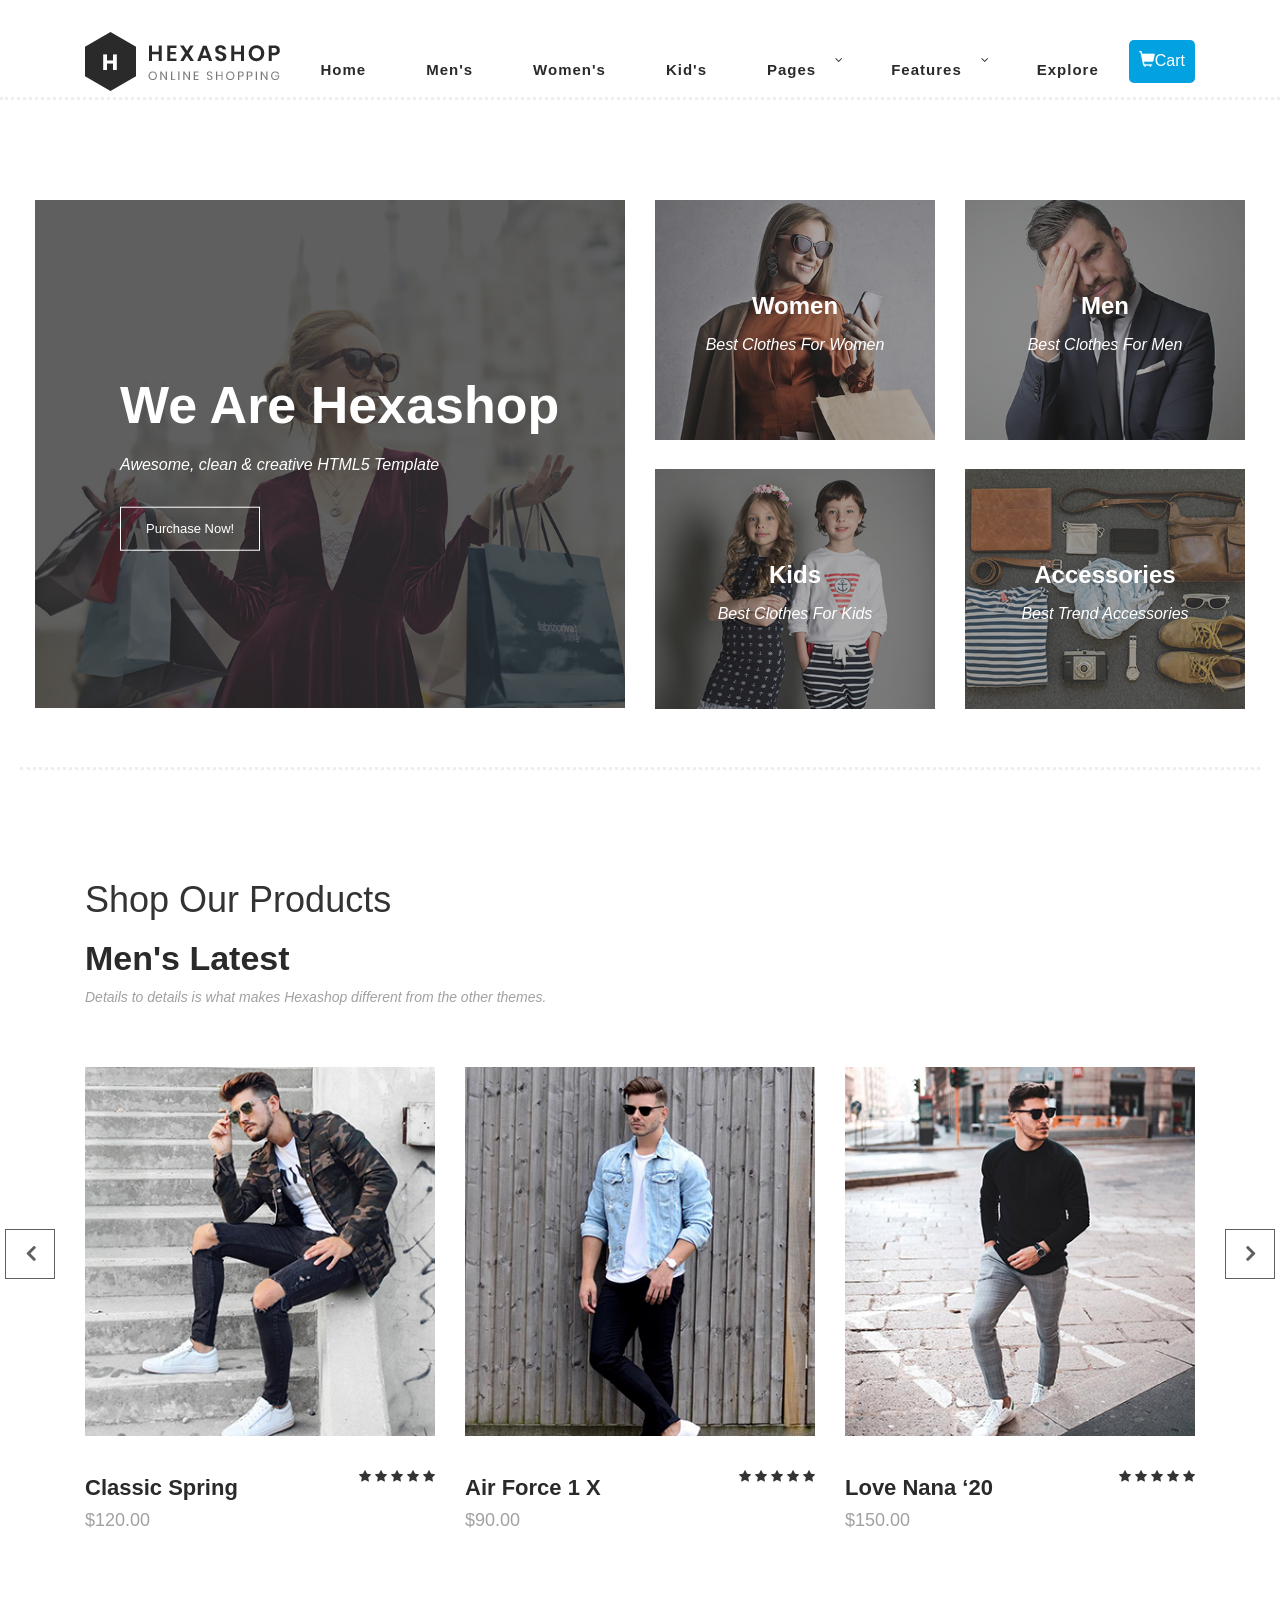
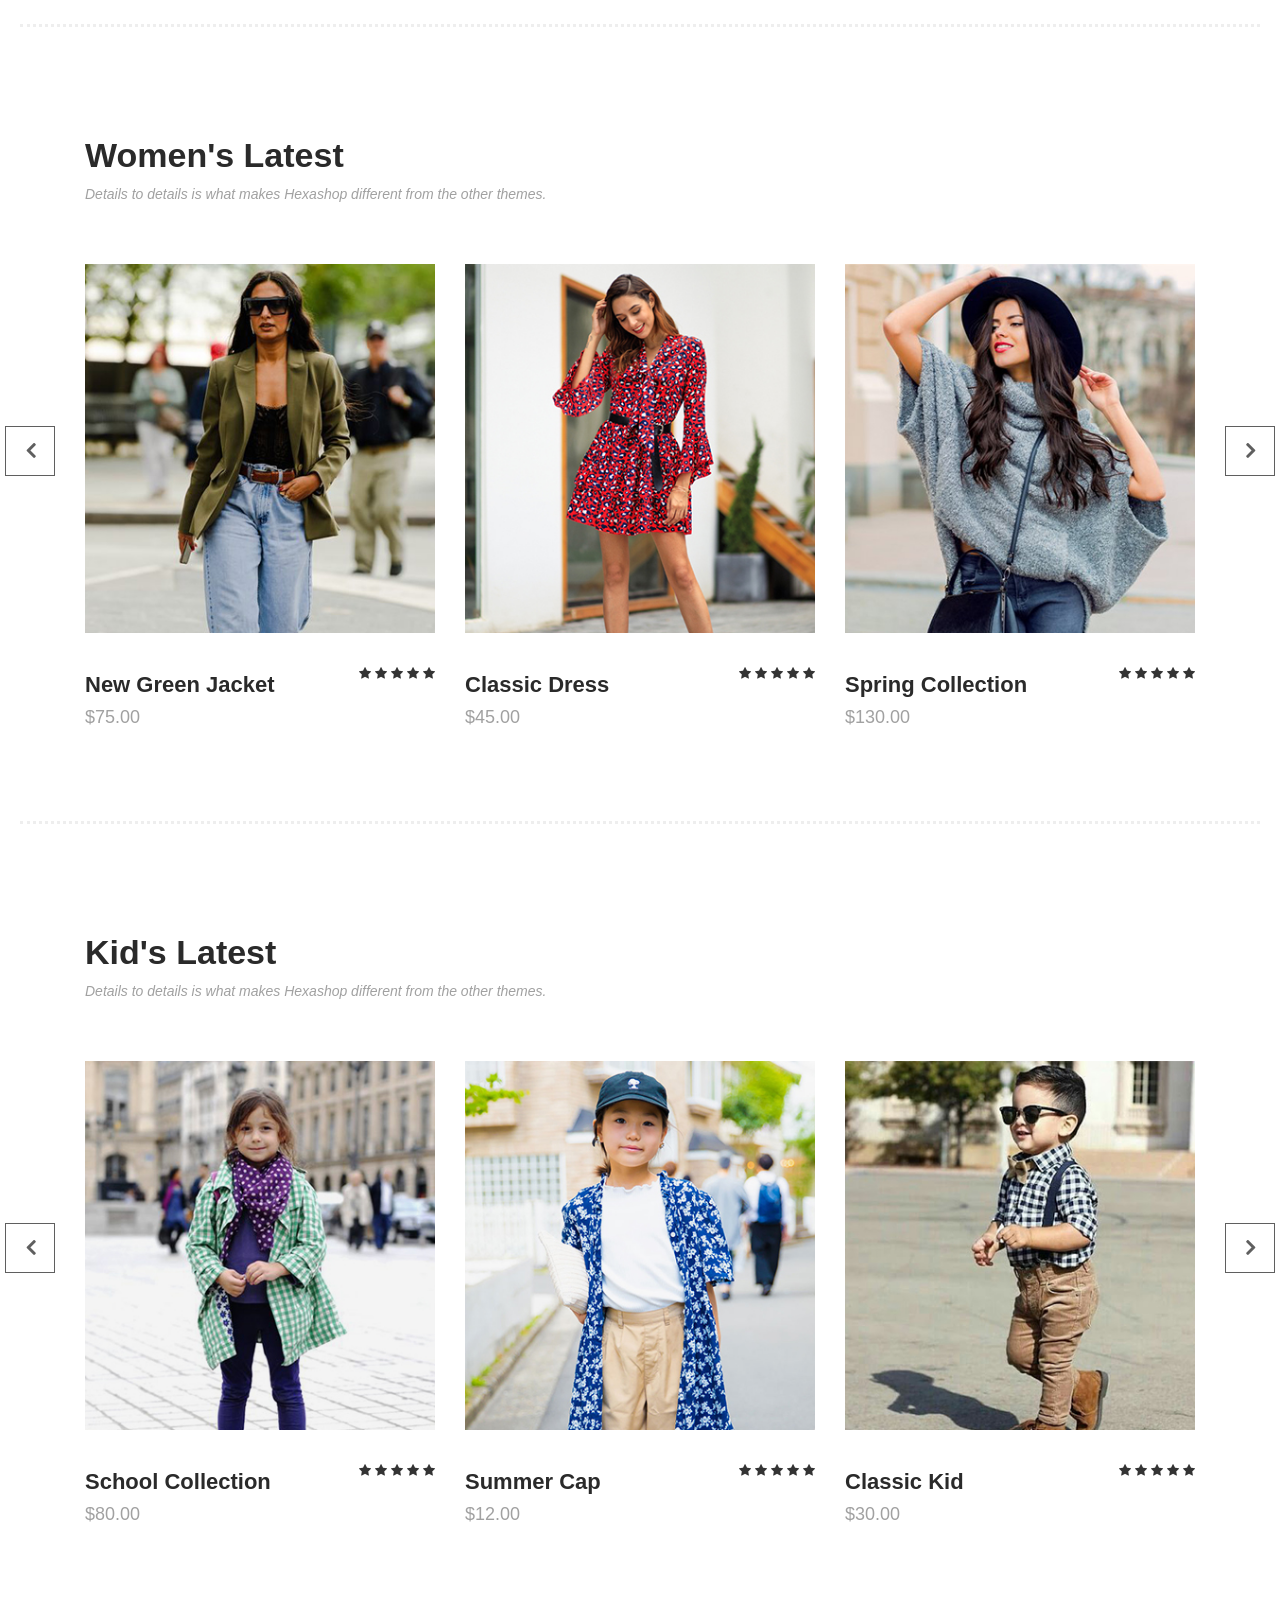
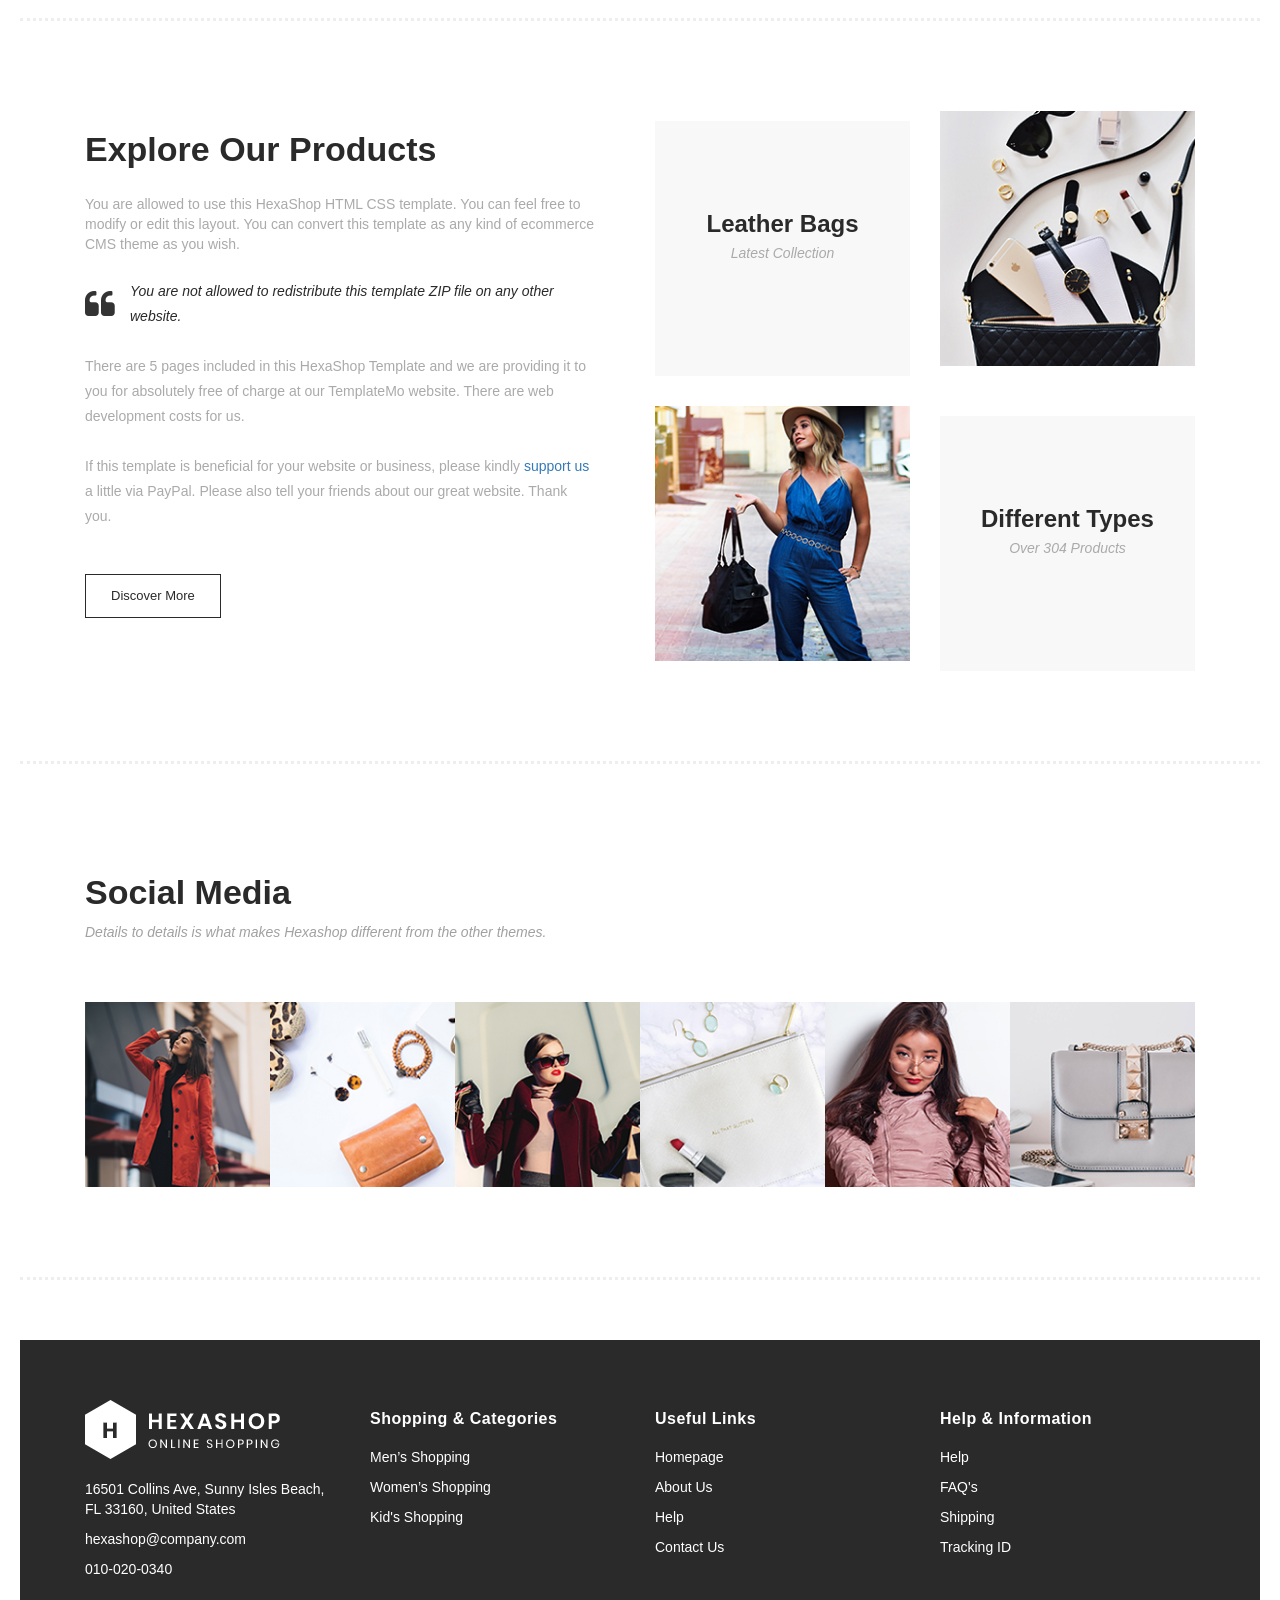
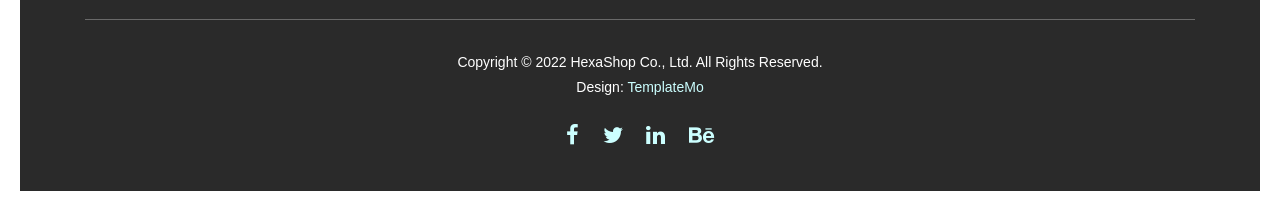
==== commit e7bbfa98: "Update index.html" ====
--- a/index.html
+++ b/index.html
@@ -23,7 +23,9 @@
 
     <link rel="stylesheet" href="assets/css/lightbox.css">
     <link rel="stylesheet" href="style.css">
-<!--
+
+    <link rel="stylesheet" href="https://maxcdn.bootstrapcdn.com/bootstrap/3.4.0/css/bootstrap.min.css">
+
 
 TemplateMo 571 Hexashop
 
@@ -82,7 +84,7 @@
                             </li>
                             <li class="scroll-to-section"><a href="#explore">Explore</a></li>
                             <div class="cart">
-                                <a href="single-product.html"><button>Go to Cart</button></a>
+                                <a href="single-product.html"><button><span class="glyphicon glyphicon-shopping-cart"></span>Cart</button></a>
                             </div>
                         </ul>
                         
@@ -229,7 +231,7 @@
                                 <div class="thumb">
                                     <div class="hover-content">
                                         <ul> 
-                                            <button class="add-to-cart" data-product="Product 1" data-price="10.00">Add to Cart</button>
+                                            <button class="add-to-cart" data-product="Product 1" data-price="10.00"><span class="glyphicon glyphicon-shopping-cart"></span>Add to Cart</button>
                                         </ul>
                                     </div>
                                     <img src="assets/images/men-01.jpg" alt="">
@@ -250,7 +252,7 @@
                                 <div class="thumb">
                                     <div class="hover-content">
                                         <ul> 
-                                            <button class="add-to-cart" data-product="Product 1" data-price="10.00">Add to Cart</button>
+                                            <button class="add-to-cart" data-product="Product 1" data-price="10.00"><span class="glyphicon glyphicon-shopping-cart"></span>Add to Cart</button>
                                         </ul>
                                     </div>
                                     <img src="assets/images/men-02.jpg" alt="">
@@ -271,7 +273,7 @@
                                 <div class="thumb">
                                     <div class="hover-content">
                                         <ul>
-                                            <button class="add-to-cart" data-product="Product 1" data-price="10.00">Add to Cart</button>
+                                            <button class="add-to-cart" data-product="Product 1" data-price="10.00"><span class="glyphicon glyphicon-shopping-cart"></span>Add to Cart</button>
                                         </ul>
                                     </div>
                                     <img src="assets/images/men-03.jpg" alt="">
@@ -292,7 +294,7 @@
                                 <div class="thumb">
                                     <div class="hover-content">
                                         <ul>
-                                            <button class="add-to-cart" data-product="Product 1" data-price="10.00">Add to Cart</button>
+                                            <button class="add-to-cart" data-product="Product 1" data-price="10.00"><span class="glyphicon glyphicon-shopping-cart"></span>Add to Cart</button>
                                         </ul>
                                     </div>
                                     <img src="assets/images/men-01.jpg" alt="">
@@ -339,7 +341,7 @@
                                     <div class="hover-content">
                                         <ul>
                                     
-                                            <button class="add-to-cart" data-product="Product 1" data-price="10.00">Add to Cart</button>
+                                            <button class="add-to-cart" data-product="Product 1" data-price="10.00"><span class="glyphicon glyphicon-shopping-cart"></span>Add to Cart</button>
                                         </ul>
                                     </div>
                                     <img src="assets/images/women-01.jpg" alt="">
@@ -361,7 +363,7 @@
                                     <div class="hover-content">
                                         <ul>
                                        
-                                            <button class="add-to-cart" data-product="Product 1" data-price="10.00">Add to Cart</button>
+                                            <button class="add-to-cart" data-product="Product 1" data-price="10.00"><span class="glyphicon glyphicon-shopping-cart"></span>Add to Cart</button>
                                         </ul>
                                     </div>
                                     <img src="assets/images/women-02.jpg" alt="">
@@ -383,7 +385,7 @@
                                     <div class="hover-content">
                                         <ul>
                             
-                                            <button class="add-to-cart" data-product="Product 1" data-price="10.00">Add to Cart</button>
+                                            <button class="add-to-cart" data-product="Product 1" data-price="10.00"><span class="glyphicon glyphicon-shopping-cart"></span>Add to Cart</button>
                                         </ul>
                                     </div>
                                     <img src="assets/images/women-03.jpg" alt="">
@@ -405,7 +407,7 @@
                                     <div class="hover-content">
                                         <ul>
                                        
-                                            <button class="add-to-cart" data-product="Product 1" data-price="10.00">Add to Cart</button>
+                                            <button class="add-to-cart" data-product="Product 1" data-price="10.00"><span class="glyphicon glyphicon-shopping-cart"></span>Add to Cart</button>
                                         </ul>
                                     </div>
                                     <img src="assets/images/women-01.jpg" alt="">
@@ -451,7 +453,7 @@
                                 <div class="thumb">
                                     <div class="hover-content">
                                          <ul> 
-                                                <button class="add-to-cart" data-product="Product 1" data-price="10.00">Add to Cart</button>
+                                                <button class="add-to-cart" data-product="Product 1" data-price="10.00"><span class="glyphicon glyphicon-shopping-cart"></span>Add to Cart</button>
                                             </ul>
                                     </div>
                                     <img src="assets/images/kid-01.jpg" alt="">
@@ -473,7 +475,7 @@
                                     <div class="hover-content">
                                         <ul>
                                      
-                                            <button class="add-to-cart" data-product="Product 1" data-price="10.00">Add to Cart</button>
+                                            <button class="add-to-cart" data-product="Product 1" data-price="10.00"><span class="glyphicon glyphicon-shopping-cart"></span>Add to Cart</button>
                                         </ul>
                                     </div>
                                     <img src="assets/images/kid-02.jpg" alt="">
@@ -495,7 +497,7 @@
                                     <div class="hover-content">
                                         <ul>
                                         
-                                            <button class="add-to-cart" data-product="Product 1" data-price="10.00">Add to Cart</button>
+                                            <button class="add-to-cart" data-product="Product 1" data-price="10.00"><span class="glyphicon glyphicon-shopping-cart"></span>Add to Cart</button>
                                         </ul>
                                     </div>
                                     <img src="assets/images/kid-03.jpg" alt="">
@@ -517,7 +519,7 @@
                                     <div class="hover-content">
                                         <ul>
                               
-                                            <button class="add-to-cart" data-product="Product 1" data-price="10.00">Add to Cart</button>
+                                            <button class="add-to-cart" data-product="Product 1" data-price="10.00"><span class="glyphicon glyphicon-shopping-cart"></span>Add to Cart</button>
                                         </ul>
                                     </div>
                                     <img src="assets/images/kid-01.jpg" alt="">
@@ -788,4 +790,4 @@
     </script>
 
   </body>
-</html>+</html>
--- a/style.css
+++ b/style.css
@@ -28,7 +28,7 @@
 
 header .cart button {
     padding: 10px;
-    background-color: #ff6600;
+    background-color: #02a1e0;
     border: none;
     color: white;
     font-size: 16px;
@@ -36,7 +36,7 @@
 }
 
 header .cart button:hover {
-    background-color: #ff8533;
+    background-color: #03b8ff;
 }
 
 main {
@@ -74,7 +74,7 @@
 }
 
 .add-to-cart {
-    background-color: #ff6600;
+    background-color: #02a1e0;
     border: none;
     color: white;
     padding: 10px;
@@ -83,7 +83,7 @@
 }
 
 .add-to-cart:hover {
-    background-color: #ff8533;
+    background-color: #00b7ff;
 }
 
 .cart-details {
@@ -154,7 +154,7 @@
 }
 
 #cart-items button {
-    background-color: #ff3300;
+    background-color: #02a1e0;
     border: none;
     color: white;
     padding: 5px 10px;
@@ -162,7 +162,7 @@
 }
 
 #cart-items button:hover {
-    background-color: #ff6666;
+    background-color: #03b8ff;
 }
 
 #total-price {
@@ -272,7 +272,7 @@
 }
 
 #shopMoreBtn {
-    background-color: #f44336;
+    background-color: #02a1e0;
     color: white;
     border: none;
 }
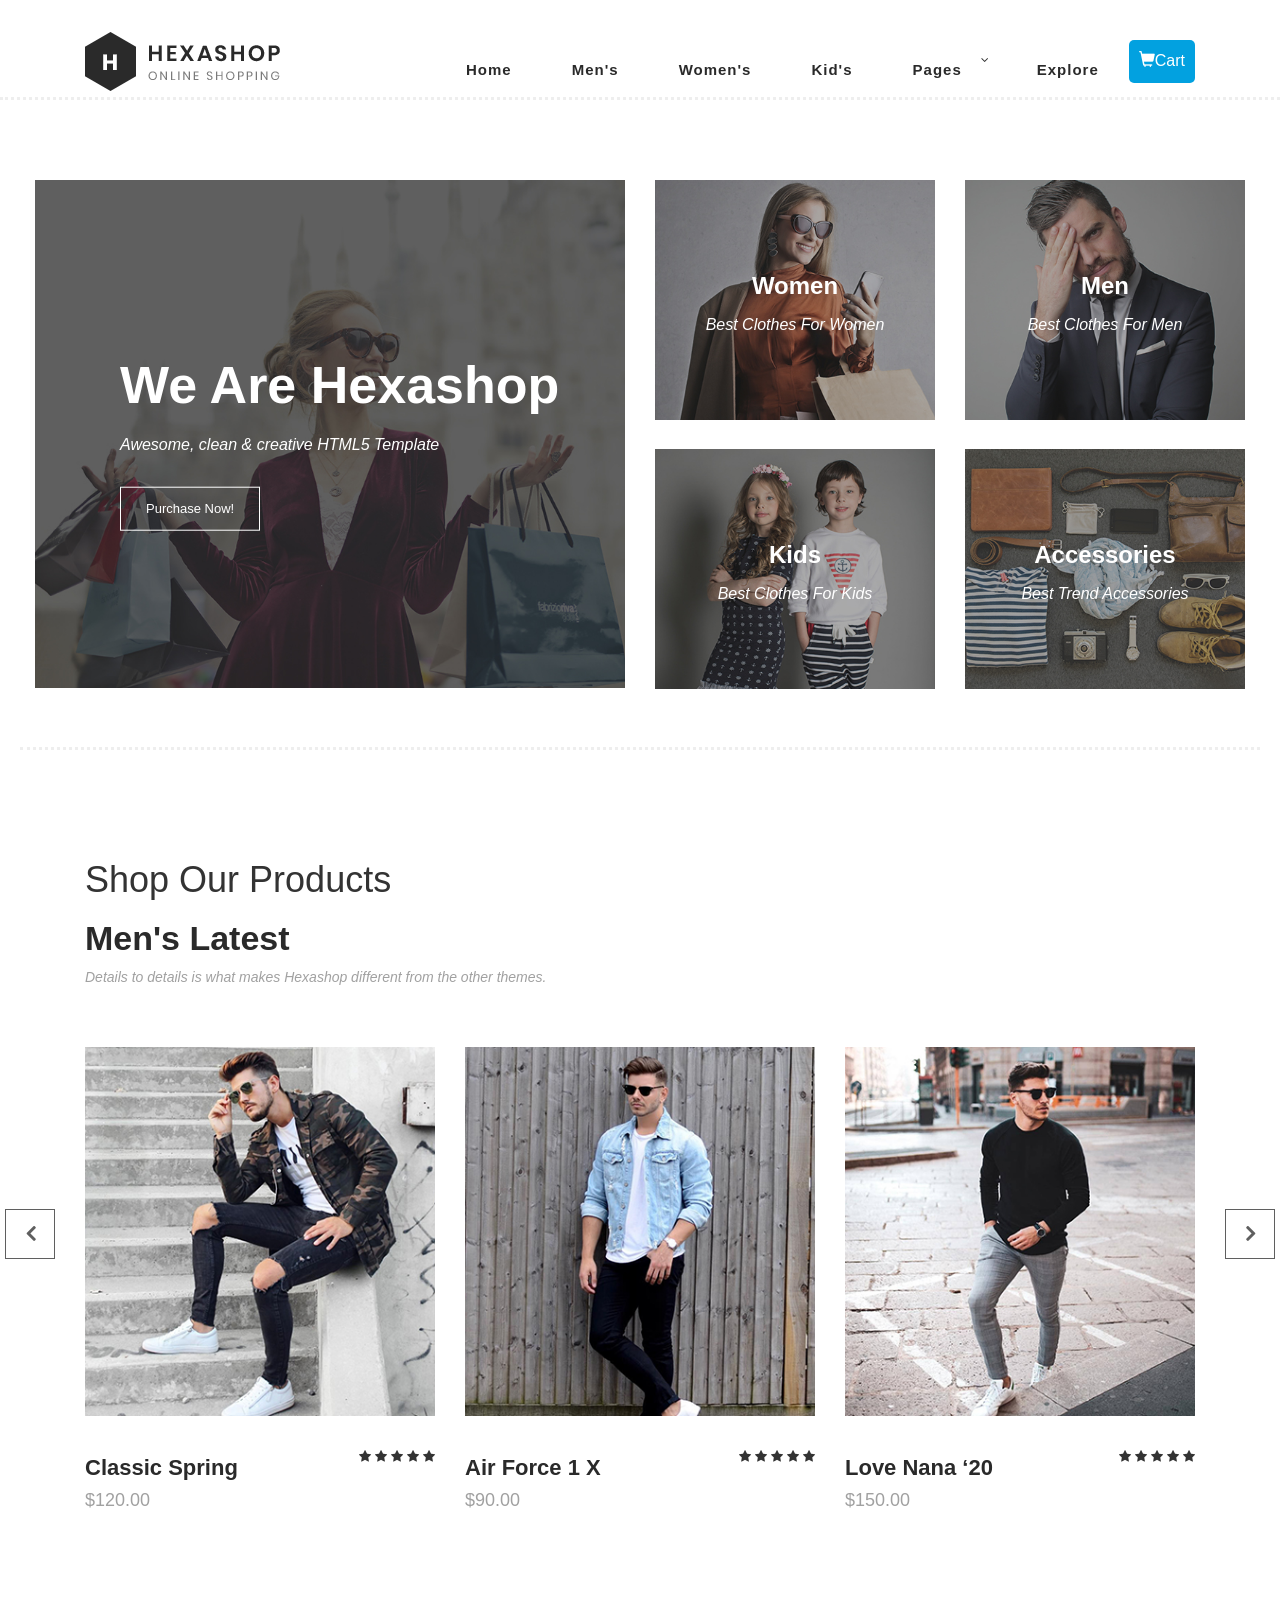
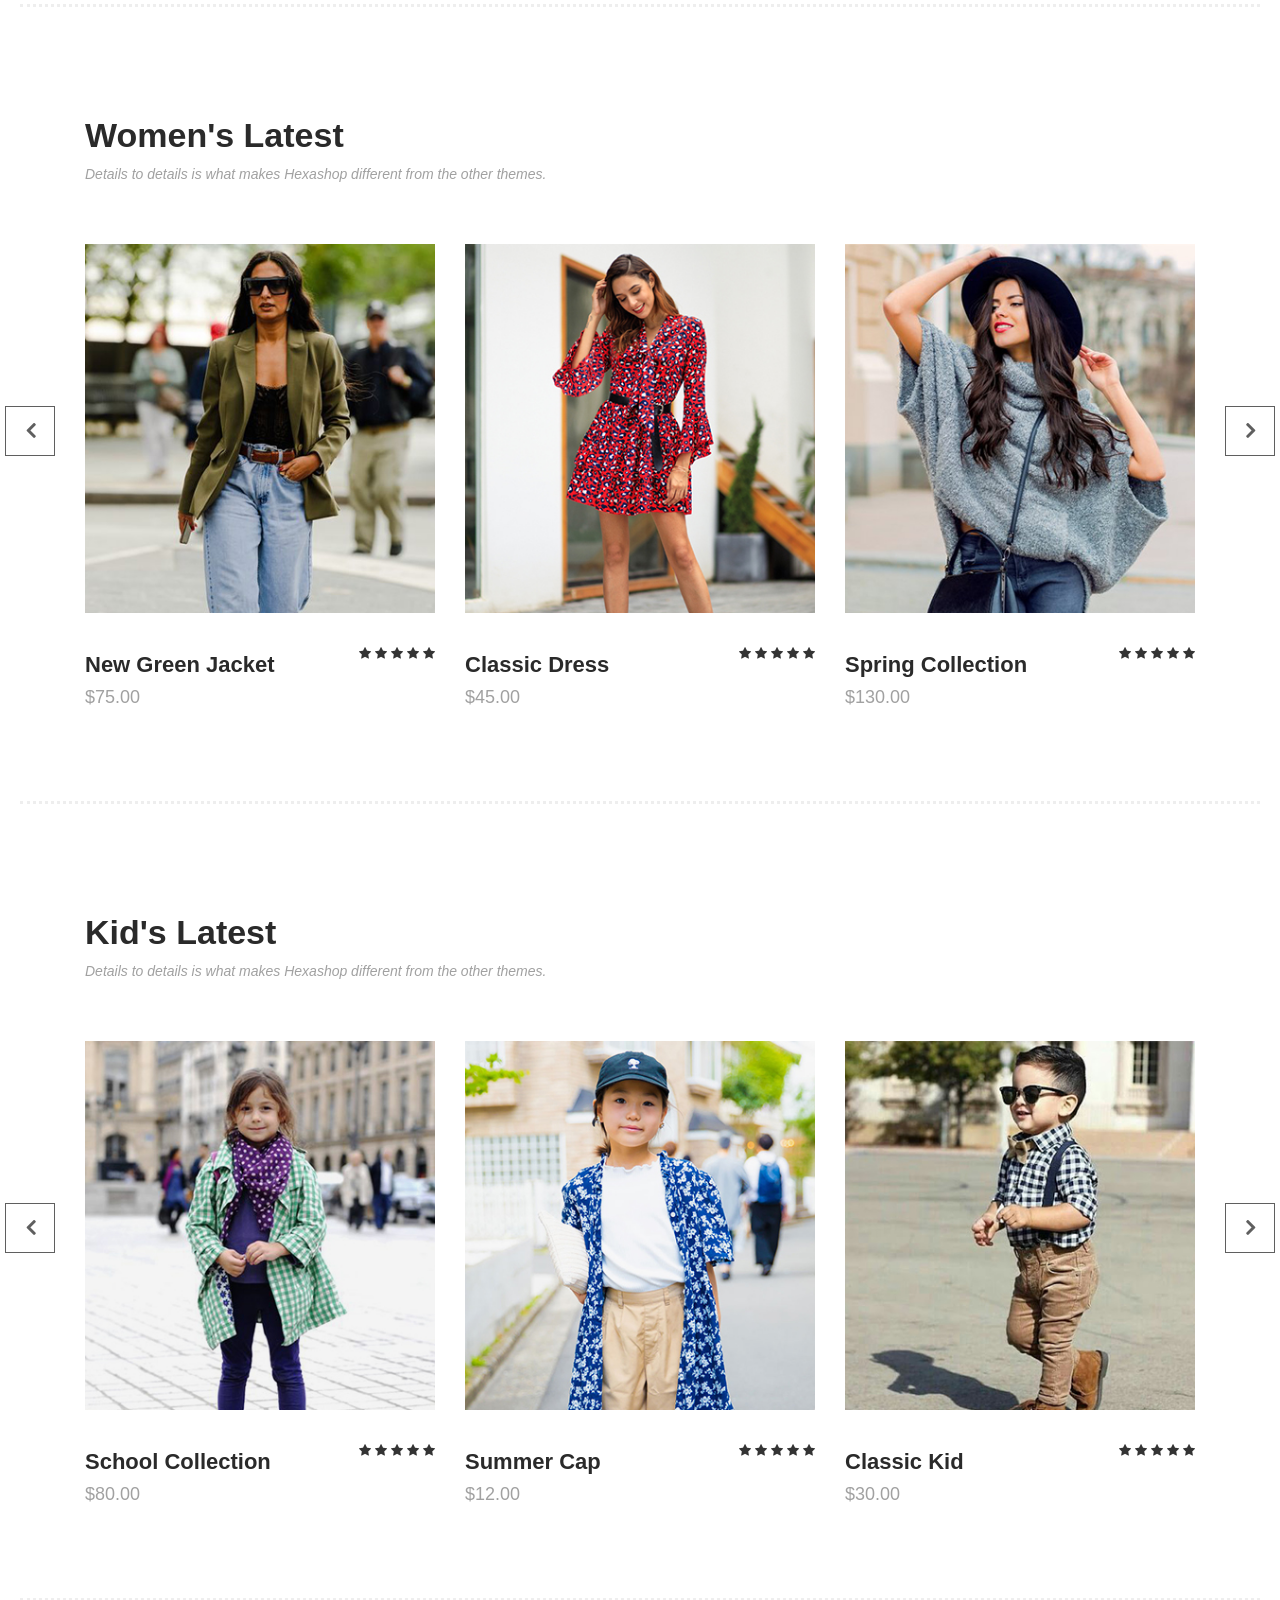
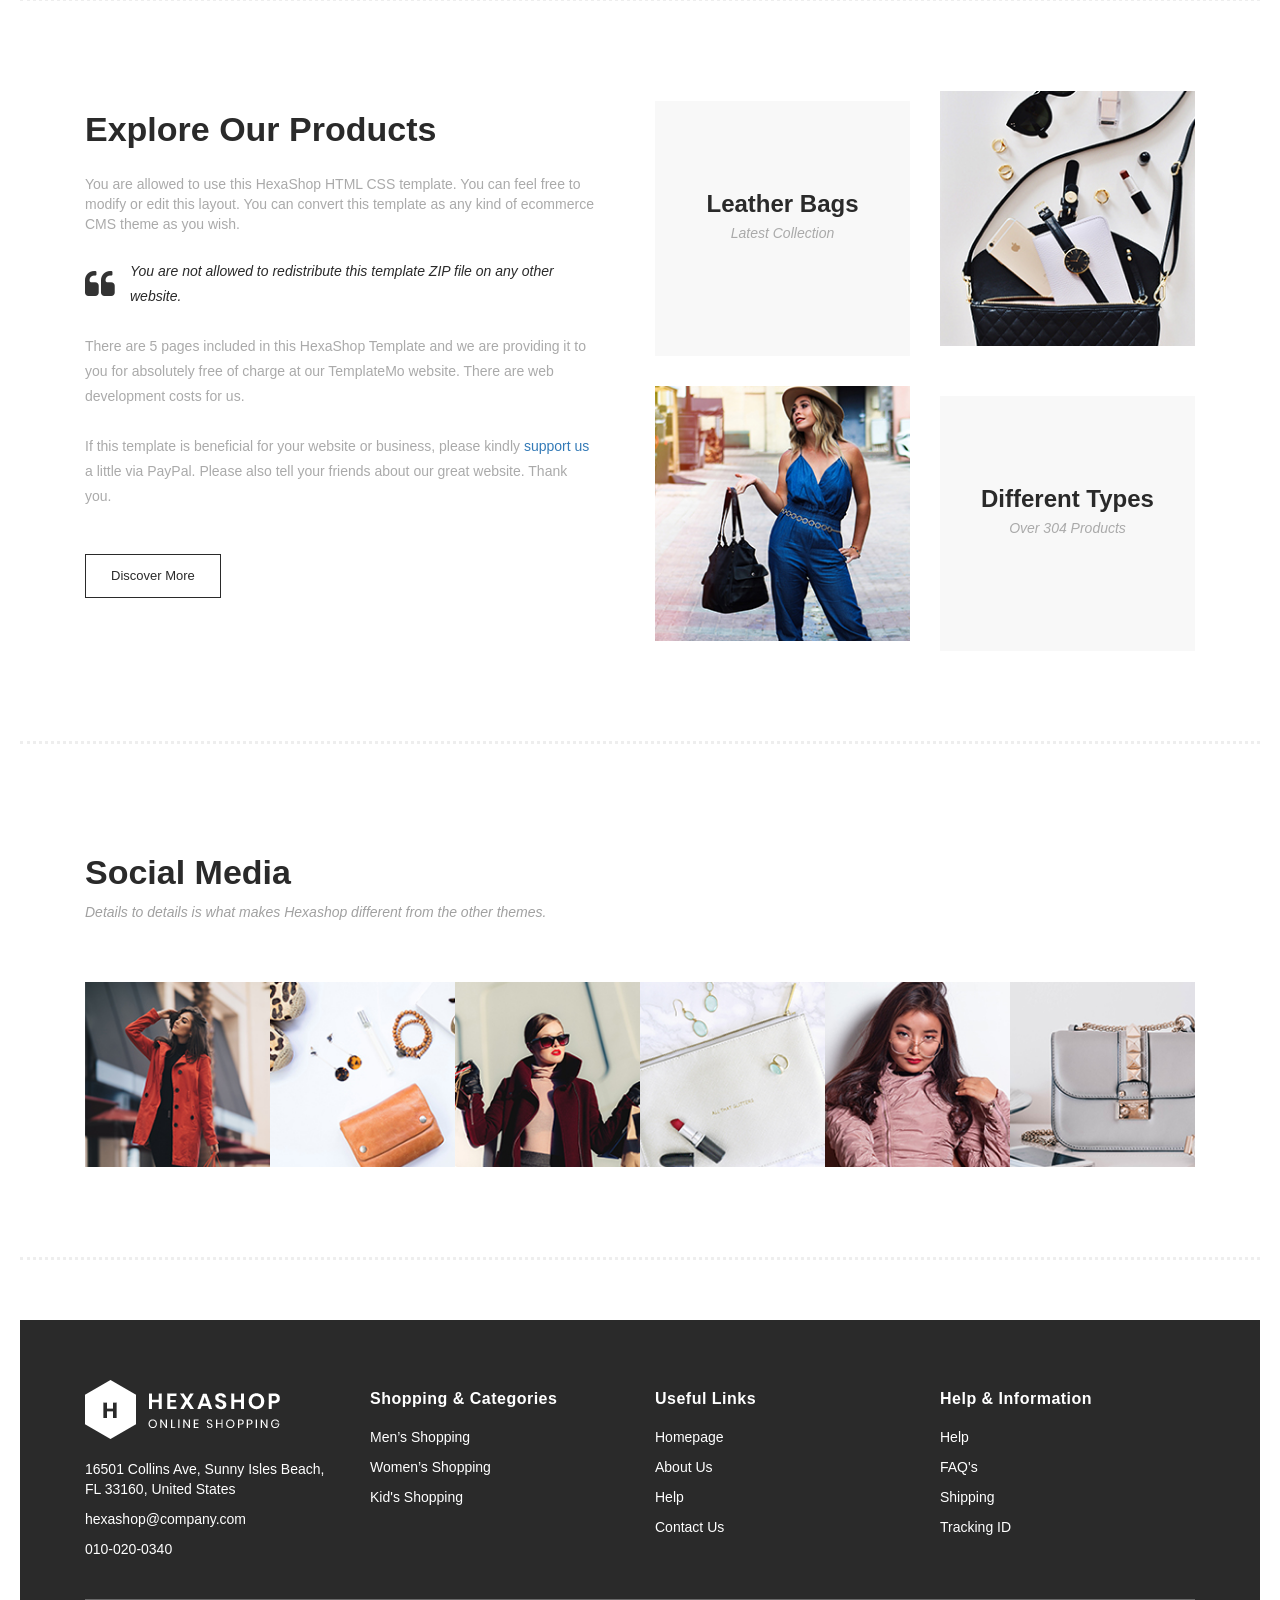
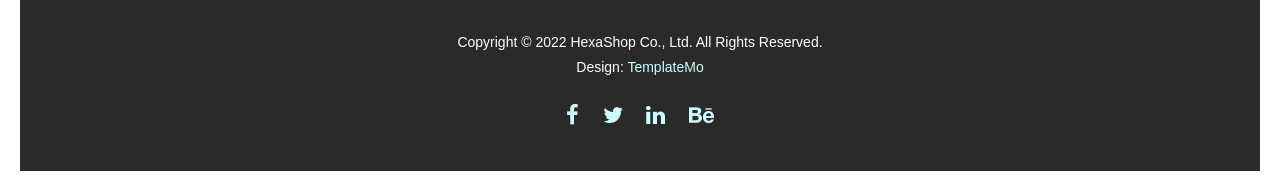
==== commit 45a971ac: "Add files via upload" ====
--- a/index.html
+++ b/index.html
@@ -22,16 +22,13 @@
     <link rel="stylesheet" href="assets/css/owl-carousel.css">
 
     <link rel="stylesheet" href="assets/css/lightbox.css">
+    
     <link rel="stylesheet" href="style.css">
 
     <link rel="stylesheet" href="https://maxcdn.bootstrapcdn.com/bootstrap/3.4.0/css/bootstrap.min.css">
 
 
-TemplateMo 571 Hexashop
-
-https://templatemo.com/tm-571-hexashop
-
--->
+
     </head>
     
     <body>
@@ -73,15 +70,7 @@
                                     <li><a href="contact.html">Contact Us</a></li>
                                 </ul>
                             </li>
-                            <li class="submenu">
-                                <a href="javascript:;">Features</a>
-                                <ul>
-                                    <li><a href="#">Features Page 1</a></li>
-                                    <li><a href="#">Features Page 2</a></li>
-                                    <li><a href="#">Features Page 3</a></li>
-                                    <li><a rel="nofollow" href="https://templatemo.com/page/4" target="_blank">Template Page 4</a></li>
-                                </ul>
-                            </li>
+                            
                             <li class="scroll-to-section"><a href="#explore">Explore</a></li>
                             <div class="cart">
                                 <a href="single-product.html"><button><span class="glyphicon glyphicon-shopping-cart"></span>Cart</button></a>
@@ -790,4 +779,4 @@
     </script>
 
   </body>
-</html>
+</html>
--- a/assets/css/templatemo-hexashop.css
+++ b/assets/css/templatemo-hexashop.css
@@ -2380,15 +2380,15 @@
 
 /* cart button */
 header .cart button {
-  background-color: #ff6347;
-  color: white;
-  padding: 10px 20px;
-  font-size: 16px;
-  border: none;
-  border-radius: 5px;
-  cursor: pointer;
-}
+  background-color: #02a1e0;
+    color: white;
+    padding: 10px 20px;
+    font-size: 16px;
+    border: none;
+    border-radius: 5px;
+    cursor: pointer;
+ }
 
 header .cart button:hover {
-  background-color: #ff4500;
-}
+  background-color: #00b7ff;
+}
